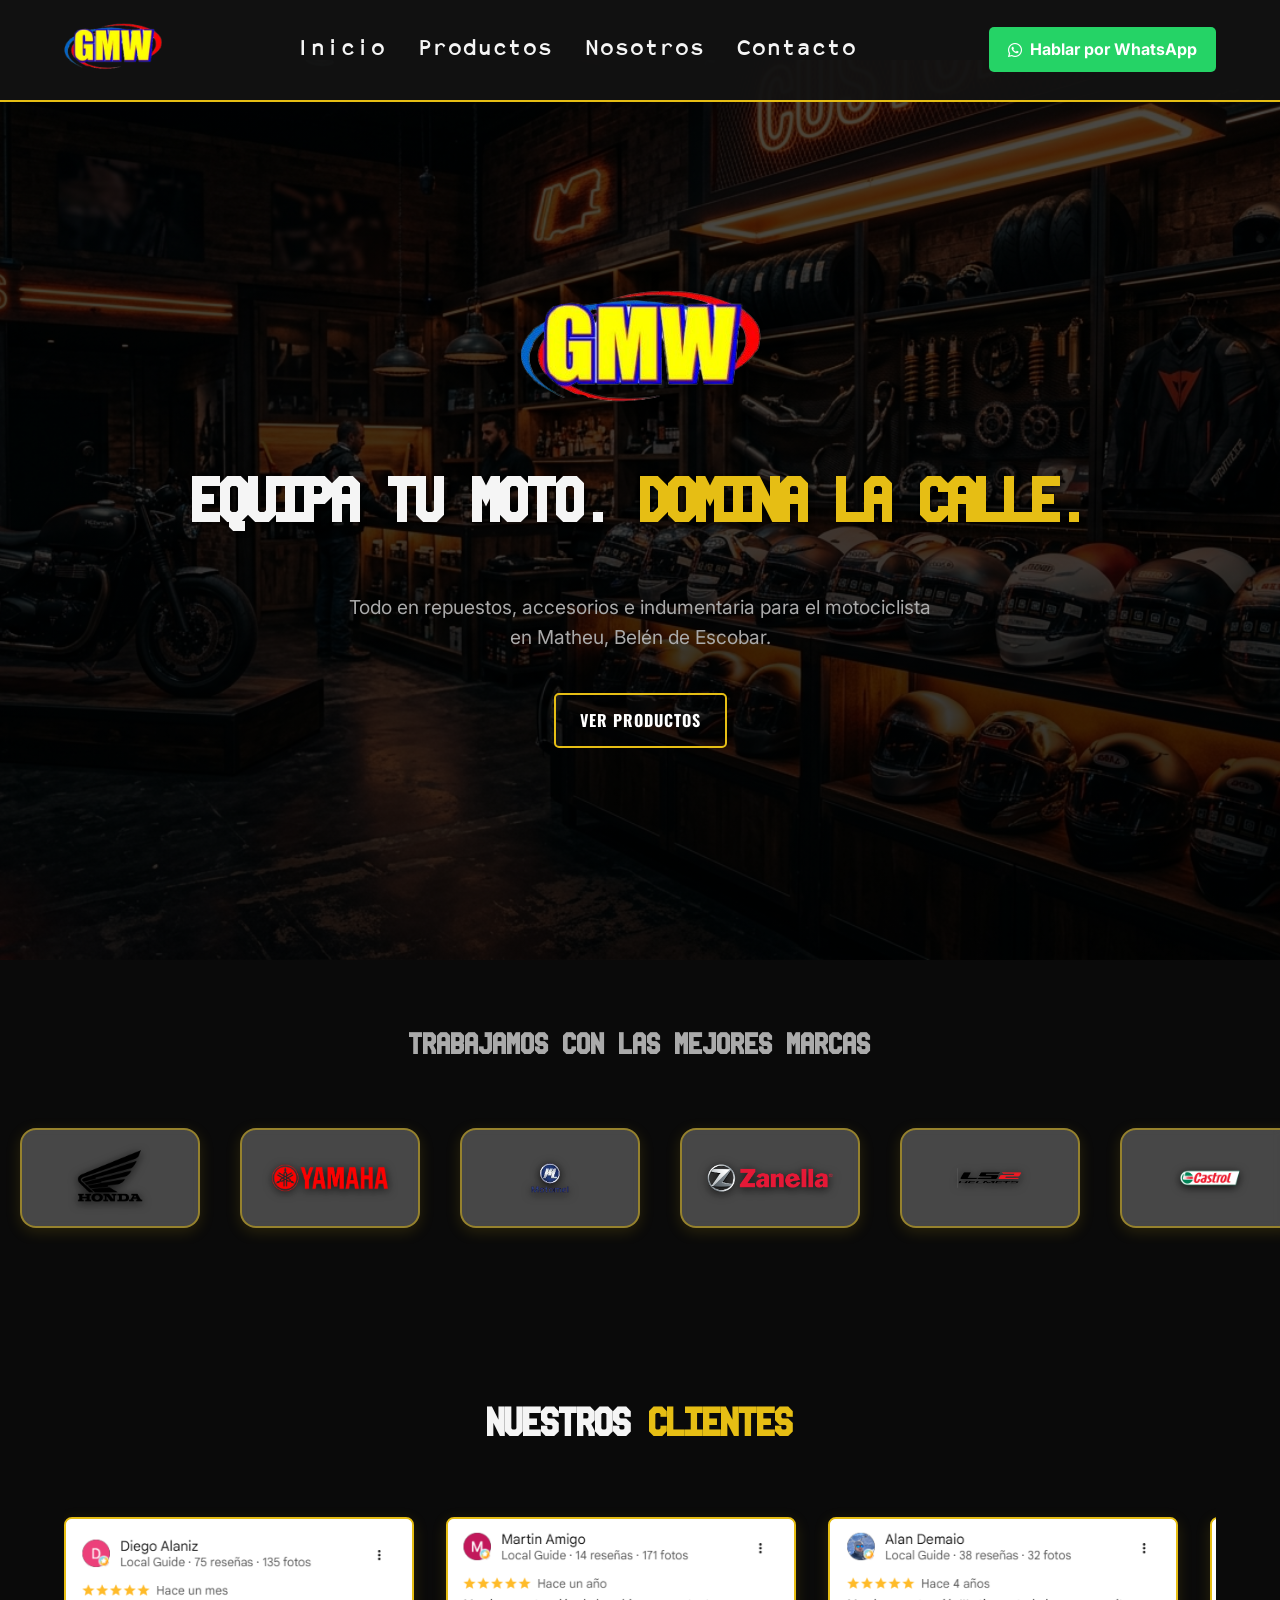
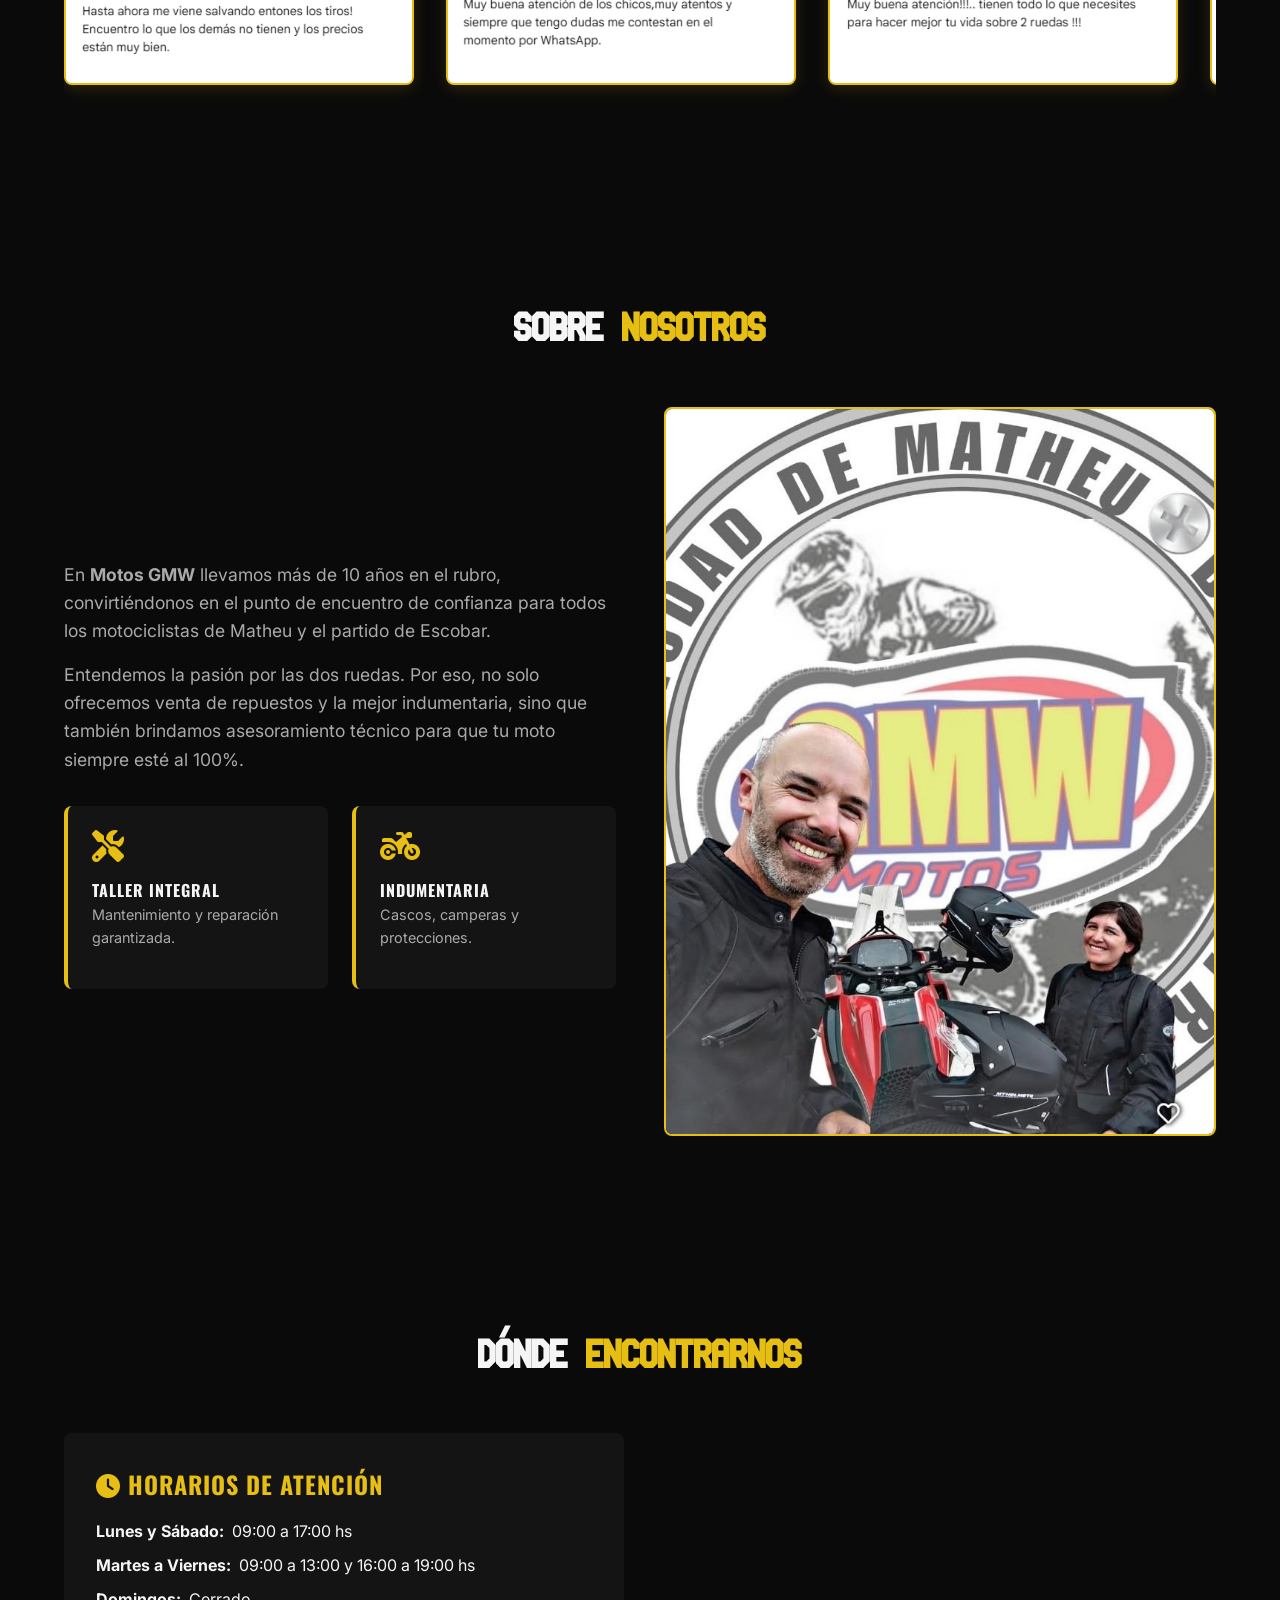
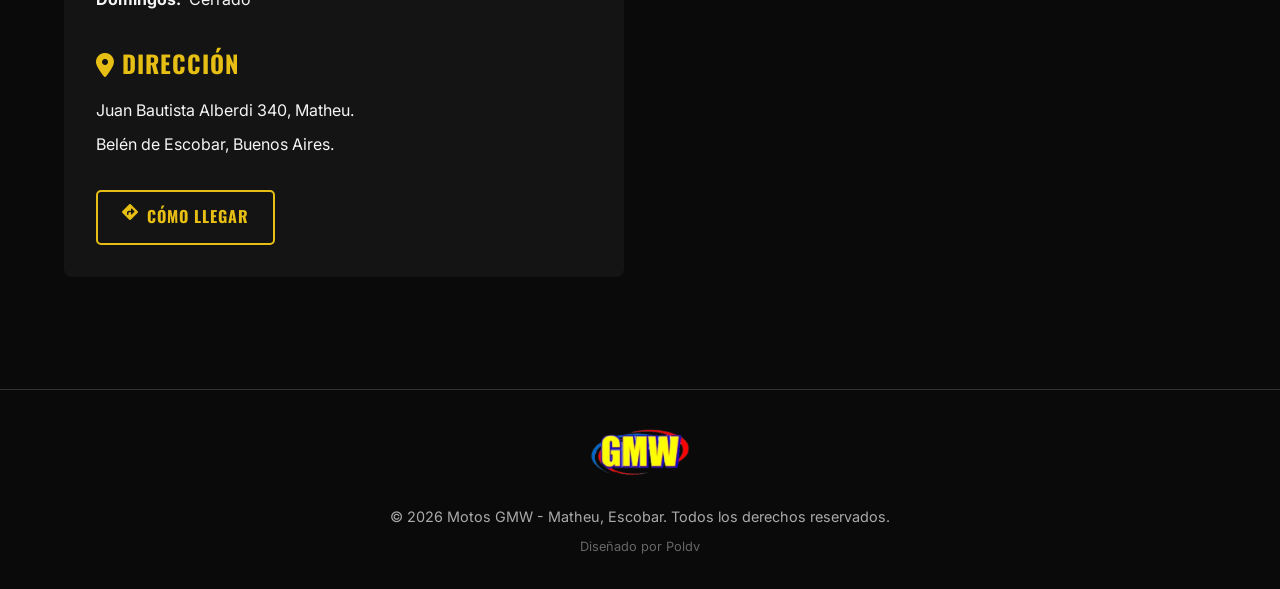
==== index.html @ 6210a1c9 "Esteticos 5" ====
<!DOCTYPE html>
<html lang="es">
<head>
    <meta charset="UTF-8">
    <meta name="viewport" content="width=device-width, initial-scale=1.0">
    <title>Motos GMW - Repuestos y Accesorios en Escobar</title>
    
    <!-- Google Fonts -->
    <link rel="preconnect" href="https://fonts.googleapis.com">
    <link rel="preconnect" href="https://fonts.gstatic.com" crossorigin>
    <link href="https://fonts.googleapis.com/css2?family=Inter:wght@400;600&family=Oswald:wght@500;700&display=swap" rel="stylesheet">
    
    <!-- FontAwesome -->
    <link rel="stylesheet" href="https://cdnjs.cloudflare.com/ajax/libs/font-awesome/6.4.0/css/all.min.css">
    
    <!-- Custom CSS -->
    <link rel="stylesheet" href="css/styles.css">
</head>
<body>

    <!-- Navegación -->
    <nav class="navbar">
        <div class="logo">
            <a href="index.html">
                <img src="images/logo-real.png" alt="Motos GMW Logo">
            </a>
        </div>
        <ul class="nav-links">
            <li><a href="#inicio">Inicio</a></li>
            <li><a href="productos.html">Productos</a></li>
            <li><a href="#nosotros">Nosotros</a></li>
            <li><a href="#contacto">Contacto</a></li>
        </ul>
        <a href="https://wa.me/5491167543899" class="btn-whatsapp" target="_blank">
            <i class="fab fa-whatsapp"></i> Hablar por WhatsApp
        </a>
    </nav>

    <!-- Hero Section -->
    <header id="inicio" class="hero">
        <img src="images/logo-real.png" alt="Motos GMW Logo Principal" class="hero-logo-img">
        <h1>EQUIPA TU MOTO. <span>DOMINA LA CALLE.</span></h1>
        <p>Todo en repuestos, accesorios e indumentaria para el motociclista en Matheu, Belén de Escobar.</p>
        <div style="display: flex; justify-content: center; margin-top: 0.5rem;">
            <a href="productos.html" class="btn-primary" style="background-color: transparent; border: 2px solid var(--primary-color);">
                VER PRODUCTOS
            </a>
        </div>
    </header>

    <!-- Marcas (Marquee) -->
    <section class="brands-section">
        <h2>TRABAJAMOS CON LAS <span>MEJORES MARCAS</span></h2>
        <div class="marquee-container">
            <!-- Set 1 -->
            <div class="brand-item"><img src="images/marcas/honda.png" alt="Honda"></div>
            <div class="brand-item"><img src="images/marcas/yamaha.png" alt="Yamaha"></div>
            <div class="brand-item"><img src="images/marcas/motomel.png" alt="Motomel"></div>
            <div class="brand-item"><img src="images/marcas/zanella.png" alt="Zanella"></div>
            <div class="brand-item"><img src="images/marcas/LS2.png" alt="LS2 Helmets"></div>
            <div class="brand-item"><img src="images/marcas/castrol.png" alt="Castrol"></div>
            <div class="brand-item"><img src="images/marcas/ipone.png" alt="Ipone"></div>
            <div class="brand-item"><img src="images/marcas/paolucci.png" alt="Paolucci" style="transform: scale(1.35);"></div>
            <div class="brand-item"><img src="images/marcas/hawk.png" alt="Hawk"></div>
            <!-- Set 2 (Duplicado para scroll infinito) -->
            <div class="brand-item"><img src="images/marcas/honda.png" alt="Honda"></div>
            <div class="brand-item"><img src="images/marcas/yamaha.png" alt="Yamaha"></div>
            <div class="brand-item"><img src="images/marcas/motomel.png" alt="Motomel"></div>
            <div class="brand-item"><img src="images/marcas/zanella.png" alt="Zanella"></div>
            <div class="brand-item"><img src="images/marcas/LS2.png" alt="LS2 Helmets"></div>
            <div class="brand-item"><img src="images/marcas/castrol.png" alt="Castrol"></div>
            <div class="brand-item"><img src="images/marcas/ipone.png" alt="Ipone"></div>
            <div class="brand-item"><img src="images/marcas/paolucci.png" alt="Paolucci" style="transform: scale(1.35);"></div>
            <div class="brand-item"><img src="images/marcas/hawk.png" alt="Hawk"></div>
        </div>
    </section>

    <!-- Opiniones de Clientes -->
    <section id="opiniones" class="section">
        <h2 class="section-title">NUESTROS <span>CLIENTES</span></h2>
        <div class="reviews-grid">
            <img src="images/reviews/review_1.png" alt="Reseña Google Maps" class="review-card-img">
            <img src="images/reviews/review_2.png" alt="Reseña Google Maps" class="review-card-img">
            <img src="images/reviews/review_3.png" alt="Reseña Google Maps" class="review-card-img">
            <img src="images/reviews/review_4.png" alt="Reseña Google Maps" class="review-card-img">
            <img src="images/reviews/review_5.png" alt="Reseña Google Maps" class="review-card-img">
        </div>
    </section>

    <!-- Sobre Nosotros -->
    <section id="nosotros" class="section bg-dark">
        <h2 class="section-title">SOBRE <span>NOSOTROS</span></h2>
        <div class="about-grid">
            <div class="about-text">
                <p>En <strong>Motos GMW</strong> llevamos más de 10 años en el rubro, convirtiéndonos en el punto de encuentro de confianza para todos los motociclistas de Matheu y el partido de Escobar.</p>
                <p>Entendemos la pasión por las dos ruedas. Por eso, no solo ofrecemos venta de repuestos y la mejor indumentaria, sino que también brindamos asesoramiento técnico para que tu moto siempre esté al 100%.</p>
                <div class="about-features">
                    <div class="feature">
                        <i class="fas fa-tools"></i>
                        <h4>Taller Integral</h4>
                        <p style="font-size: 0.9rem;">Mantenimiento y reparación garantizada.</p>
                    </div>
                    <div class="feature">
                        <i class="fas fa-motorcycle"></i>
                        <h4>Indumentaria</h4>
                        <p style="font-size: 0.9rem;">Cascos, camperas y protecciones.</p>
                    </div>
                </div>
            </div>
            <div class="about-image">
                <img src="images/nosotros.jpg" alt="Dueños de GMW Motos" style="width: 100%; height: auto; border-radius: 8px; border: 2px solid var(--primary-color);">
            </div>
        </div>
    </section>

    <!-- Ubicación y Horarios -->
    <section id="contacto" class="section">
        <h2 class="section-title">DÓNDE <span>ENCONTRARNOS</span></h2>
        <div class="location-grid">
            <div class="info-card">
                <h3><i class="fas fa-clock"></i> Horarios de Atención</h3>
                <p><strong>Lunes y Sábado:</strong> 09:00 a 17:00 hs</p>
                <p><strong>Martes a Viernes:</strong> 09:00 a 13:00 y 16:00 a 19:00 hs</p>
                <p><strong>Domingos:</strong> Cerrado</p>
                
                <h3 style="margin-top: 2rem;"><i class="fas fa-map-marker-alt"></i> Dirección</h3>
                <p>Juan Bautista Alberdi 340, Matheu.</p>
                <p>Belén de Escobar, Buenos Aires.</p>
                
                <a href="https://maps.app.goo.gl/94qj6cHmvxWRj8Rx7" target="_blank" class="btn-primary" style="margin-top: 1.5rem; display: inline-flex; background-color: transparent; border: 2px solid var(--primary-color); color: var(--primary-color);">
                    <i class="fas fa-directions" style="margin-right: 8px;"></i> CÓMO LLEGAR
                </a>
            </div>
            <div class="map-container">
                <!-- Google Maps Iframe -->
                <iframe src="https://www.google.com/maps/embed?pb=!1m18!1m12!1m3!1d3288.756306526848!2d-58.8252277!3d-34.3821035!2m3!1f0!2f0!3f0!3m2!1i1024!2i768!4f13.1!3m3!1m2!1s0x95bb619ca2483ad3%3A0x2a939f50e82c61ce!2sGMW%20motos!5e0!3m2!1ses-419!2sar!4v1714413123456!5m2!1ses-419!2sar" allowfullscreen="" loading="lazy" referrerpolicy="no-referrer-when-downgrade"></iframe>
            </div>
        </div>
    </section>

    <!-- Footer -->
    <footer>
        <div class="logo" style="margin-bottom: 1rem;">
            <img src="images/logo-real.png" alt="Motos GMW Logo" style="height: 60px;">
        </div>
        <p>&copy; 2026 Motos GMW - Matheu, Escobar. Todos los derechos reservados.</p>
        <p style="margin-top: 0.5rem; font-size: 0.8rem; color: #666;">Diseñado por Poldv</p>
    </footer>

    <script>
        // Lógica para arrastrar (drag) con el mouse la tira de marcas y opiniones
        const sliders = document.querySelectorAll('.marquee-container, .reviews-grid');
        
        sliders.forEach(slider => {
            let isDown = false;
            let startX;
            let scrollLeft;

            slider.addEventListener('mousedown', (e) => {
                isDown = true;
                slider.style.cursor = 'grabbing';
                startX = e.pageX - slider.offsetLeft;
                scrollLeft = slider.scrollLeft;
            });

            slider.addEventListener('mouseleave', () => {
                isDown = false;
                slider.style.cursor = 'grab';
            });

            slider.addEventListener('mouseup', () => {
                isDown = false;
                slider.style.cursor = 'grab';
            });

            slider.addEventListener('mousemove', (e) => {
                if (!isDown) return;
                e.preventDefault();
                const x = e.pageX - slider.offsetLeft;
                const walk = (x - startX) * 2; // Velocidad de arrastre (multiplicador)
                slider.scrollLeft = scrollLeft - walk;
            });
        });
    </script>
</body>
</html>
---- css/styles.css ----
/* Fuentes Customizadas de DaFont */
@font-face {
    font-family: 'Pirulen';
    src: url('../fonts/pirulen.otf') format('opentype');
}

@font-face {
    font-family: 'Nova Mono';
    src: url('../fonts/novamono.ttf') format('truetype');
}

@font-face {
    font-family: 'Elronet Monospace';
    src: url('../fonts/Elronmonospace.ttf') format('truetype');
}

:root {
    --primary-color: #E6BE14; /* Amarillo más suave y elegante, menos chocante */
    --primary-hover: #E6C200;
    --bg-dark: #0a0a0a;
    --bg-card: #141414;
    --text-light: #f5f5f5;
    --text-muted: #aaa;
    --whatsapp-color: #25D366;
}

* {
    margin: 0;
    padding: 0;
    box-sizing: border-box;
}

body {
    font-family: 'Inter', sans-serif;
    background-color: var(--bg-dark);
    color: var(--text-light);
    line-height: 1.6;
}

h1, h2, h3, h4 {
    font-family: 'Oswald', sans-serif;
    text-transform: uppercase;
    letter-spacing: 1px;
}

a {
    text-decoration: none;
    color: inherit;
}

/* Navbar */
.navbar {
    display: flex;
    justify-content: space-between;
    align-items: center;
    padding: 1rem 5%;
    background-color: rgba(18, 18, 18, 0.95);
    position: fixed;
    width: 100%;
    top: 0;
    z-index: 1000;
    border-bottom: 2px solid var(--primary-color);
}

.logo img {
    height: 60px; /* Made slightly bigger for navbar */
    object-fit: contain;
    object-position: center;
}

.nav-links {
    display: flex;
    gap: 2rem;
    list-style: none;
}

.nav-links a {
    font-weight: 600;
    font-size: 1.4rem;
    transition: color 0.3s;
    font-family: 'Elronet Monospace', sans-serif;
}

.nav-links a:hover {
    color: var(--primary-color);
}

.btn-whatsapp {
    background-color: var(--whatsapp-color);
    color: #fff;
    padding: 0.6rem 1.2rem;
    border-radius: 5px;
    font-weight: bold;
    display: flex;
    align-items: center;
    gap: 0.5rem;
    transition: transform 0.2s;
}

.btn-whatsapp:hover {
    transform: scale(1.05);
}

/* Hero Section */
.hero {
    height: 100vh;
    background: linear-gradient(rgba(0,0,0,0.7), rgba(0,0,0,0.8)), url('../images/hero-bg.jpg') center/cover;
    display: flex;
    flex-direction: column;
    justify-content: center;
    align-items: center;
    text-align: center;
    padding: 0 20px;
    margin-top: 60px; /* Offset for navbar */
}

.hero h1 {
    font-size: 6rem;
    margin-bottom: 1rem;
    text-shadow: 2px 2px 4px rgba(0,0,0,0.5);
    font-family: 'nova mono', sans-serif;
}

.hero h1 span {
    color: var(--primary-color);
}

.hero p {
    font-size: 1.2rem;
    margin-bottom: 2rem;
    max-width: 600px;
    color: var(--text-muted);
}

.btn-primary {
    background-color: var(--primary-color);
    color: #fff;
    padding: 0.8rem 1.5rem;
    font-size: 1rem;
    font-weight: bold;
    border-radius: 5px;
    font-family: 'Oswald', sans-serif;
    transition: background-color 0.3s;
    letter-spacing: 1px;
}

.btn-primary:hover {
    background-color: var(--primary-hover);
}

.hero-logo-img {
    max-width: 320px; /* A bit larger since it's transparent */
    margin-bottom: 0.2rem; /* Pegado al texto principal */
    filter: drop-shadow(0px 5px 15px rgba(0,0,0,0.8)); /* Shadow conforming to PNG shape */
}

/* Marquee / Brands */
.brands-section {
    padding: 3rem 0;
    background-color: #0a0a0a;
    overflow: hidden;
    position: relative;
}

.brands-section h2 {
    text-align: center;
    margin-bottom: 2rem;
    font-size: 2.8rem;
    color: var(--text-muted);
    font-family: 'nova mono', sans-serif;
}

.marquee-container {
    display: flex;
    overflow-x: auto; /* Permite scroll horizontal */
    padding: 1rem 0;
    cursor: grab; /* Muestra manito de agarrar */
    -webkit-overflow-scrolling: touch; /* Deslizamiento suave en celulares */
    scroll-behavior: smooth;
    -ms-overflow-style: none;  /* IE y Edge */
    scrollbar-width: none;  /* Firefox */
}

.marquee-container:active {
    cursor: grabbing; /* Manito cerrada al arrastrar */
}

/* Ocultar la barra de scroll para que quede más limpio */
.marquee-container::-webkit-scrollbar {
    display: none; /* Chrome, Safari, Opera */
}

.brand-item {
    width: 180px;
    height: 100px;
    flex-shrink: 0;
    display: flex;
    justify-content: center;
    align-items: center;
    margin: 0 20px;
    background: rgba(255, 255, 255, 0.25); /* Transparencia alta (75% transparente) */
    border: 2px solid rgba(230, 190, 20, 0.5); /* Borde amarillo más suave */
    box-shadow: 0 4px 15px rgba(230, 190, 20, 0.15); /* Brillo amarillo de fondo más suave */
    backdrop-filter: blur(4px); /* Ayuda a que el fondo no ensucie los logos al ser tan transparente */
    padding: 15px;
    border-radius: 16px;
    transition: all 0.3s;
}

.brand-item:hover {
    transform: translateY(-5px) scale(1.1);
}

.brand-item img {
    max-width: 100%;
    max-height: 100%;
    object-fit: contain;
    filter: drop-shadow(0 2px 5px rgba(0,0,0,0.8));
    transition: all 0.3s ease;
}

.brand-item:hover img {
    filter: drop-shadow(0 8px 15px rgba(230, 190, 20, 0.5)); /* Resplandor amarillo suave en el logo directo */
}

@keyframes scroll {
    0% { transform: translateX(0); }
    100% { transform: translateX(-50%); }
}

/* Sections General */
.section {
    padding: 5rem 5%;
}

.section-title {
    font-size: 3.8rem;
    margin-bottom: 2rem;
    text-align: center;
    font-family: 'nova mono', sans-serif;
}

.section-title span {
    color: var(--primary-color);
}

/* Opiniones / Testimonials */
.reviews-grid {
    display: flex;
    overflow-x: auto;
    gap: 2rem;
    padding: 1rem 0 2rem 0;
    margin: 0 auto;
    scroll-behavior: smooth;
    -webkit-overflow-scrolling: touch;
    -ms-overflow-style: none;
    scrollbar-width: none;
    cursor: grab;
}

.reviews-grid::-webkit-scrollbar {
    display: none;
}

.reviews-grid:active {
    cursor: grabbing;
}

.review-card-img {
    background-color: #fff;
    border-radius: 8px;
    border: 2px solid var(--primary-color);
    box-shadow: 0 4px 15px rgba(230, 190, 20, 0.15);
    transition: transform 0.3s;
    min-width: 300px;
    max-width: 350px;
    flex-shrink: 0; /* Ensures the cards don't shrink inside the flex container */
    object-fit: contain; /* Keeps the screenshot aspect ratio perfect */
    padding: 0; /* Removing padding so the image goes edge to edge */
}

.review-card-img:hover {
    transform: translateY(-5px);
}

/* About Us */
.about-grid {
    display: grid;
    grid-template-columns: 1fr 1fr;
    gap: 3rem;
    align-items: center;
}

.about-text p {
    margin-bottom: 1rem;
    font-size: 1.1rem;
    color: var(--text-muted);
}

.about-features {
    display: grid;
    grid-template-columns: 1fr 1fr;
    gap: 1.5rem;
    margin-top: 2rem;
}

.feature {
    background: var(--bg-card);
    padding: 1.5rem;
    border-radius: 8px;
    border-left: 4px solid var(--primary-color);
}

.feature i {
    font-size: 2rem;
    color: var(--primary-color);
    margin-bottom: 1rem;
}

/* Location & Hours */
.location-grid {
    display: grid;
    grid-template-columns: 1fr 1fr;
    gap: 2rem;
}

.info-card {
    background: var(--bg-card);
    padding: 2rem;
    border-radius: 8px;
}

.info-card h3 {
    font-size: 1.5rem;
    margin-bottom: 1rem;
    color: var(--primary-color);
}

.info-card p {
    margin-bottom: 0.5rem;
    display: flex;
    align-items: center;
    gap: 0.5rem;
}

.map-container iframe {
    width: 100%;
    height: 100%;
    min-height: 300px;
    border-radius: 8px;
    border: none;
}

/* Footer */
footer {
    background-color: #0a0a0a;
    text-align: center;
    padding: 2rem;
    border-top: 1px solid #333;
    margin-top: 2rem;
}

footer p {
    color: var(--text-muted);
    font-size: 0.9rem;
}

/* Responsive */
@media (max-width: 768px) {
    .nav-links {
        display: none;
    }
    .hero h1 {
        font-size: 3rem;
    }
    .about-grid, .location-grid {
        grid-template-columns: 1fr;
    }
}
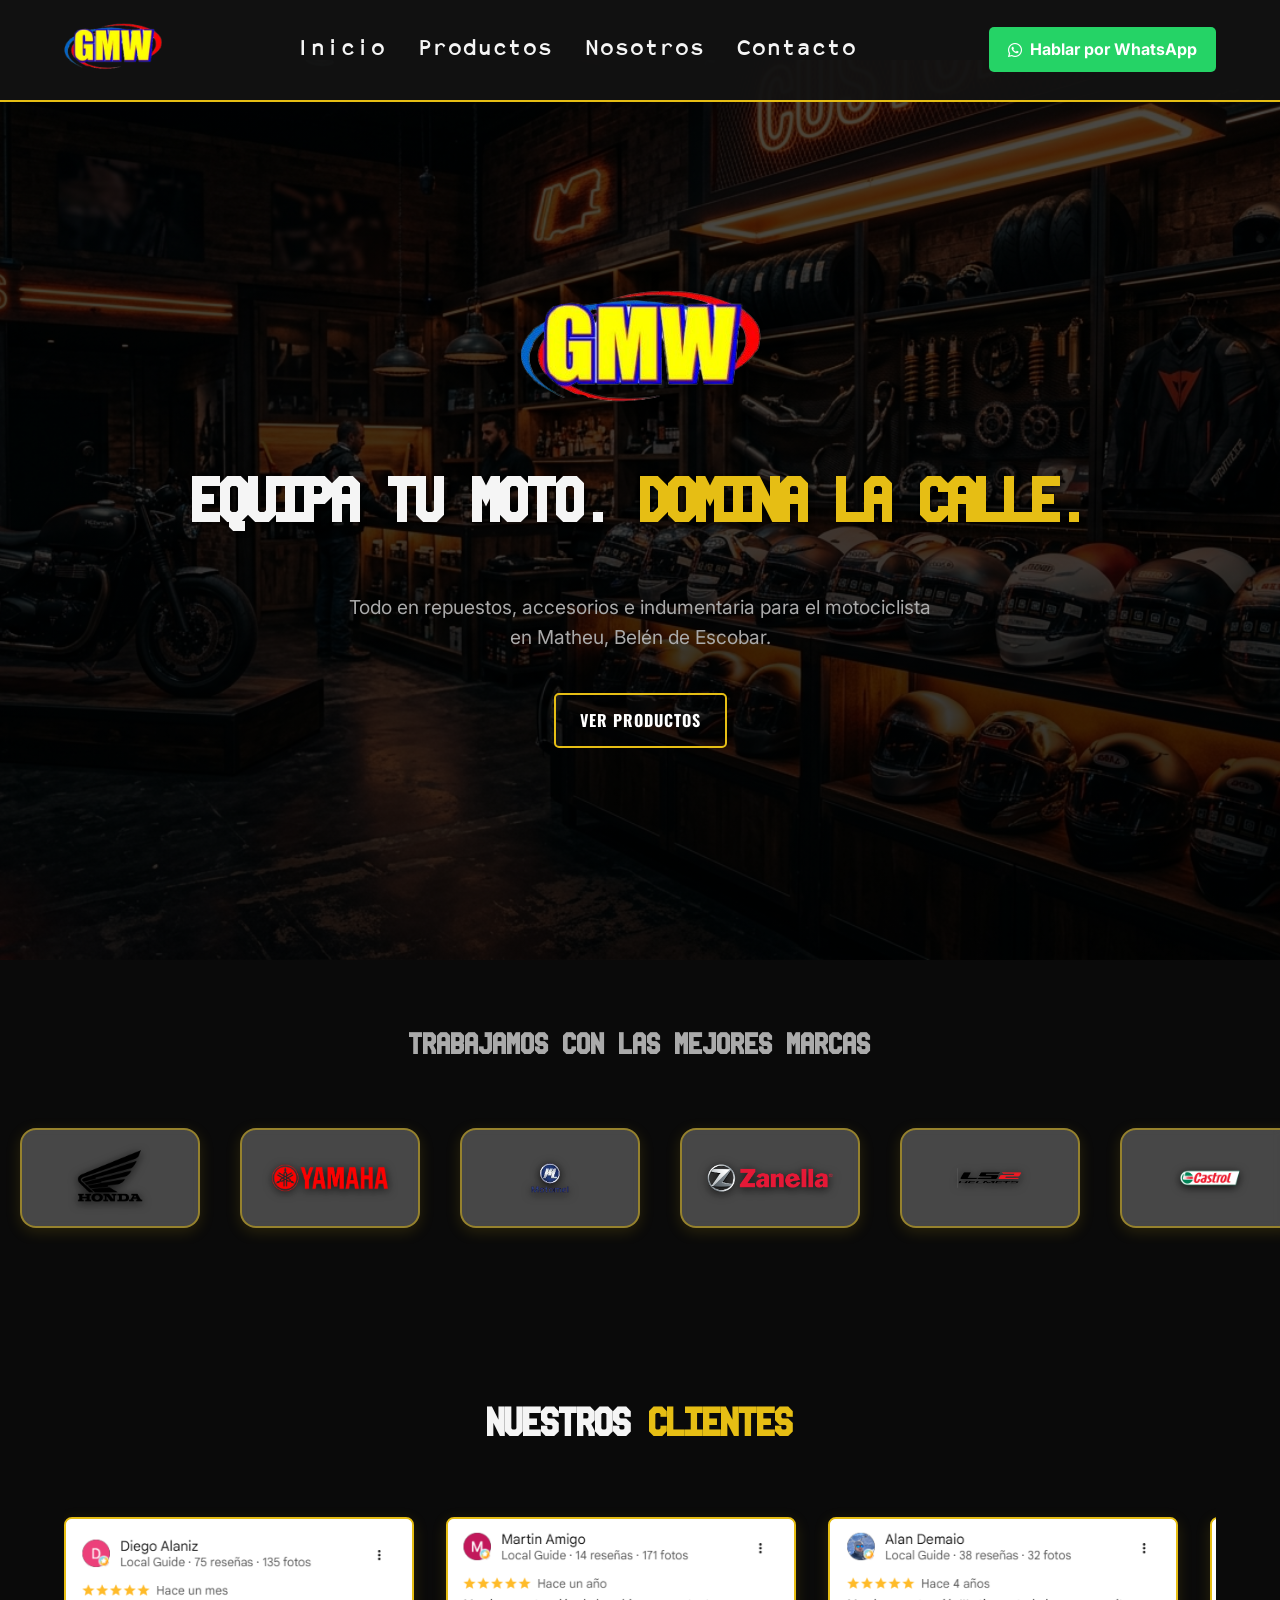
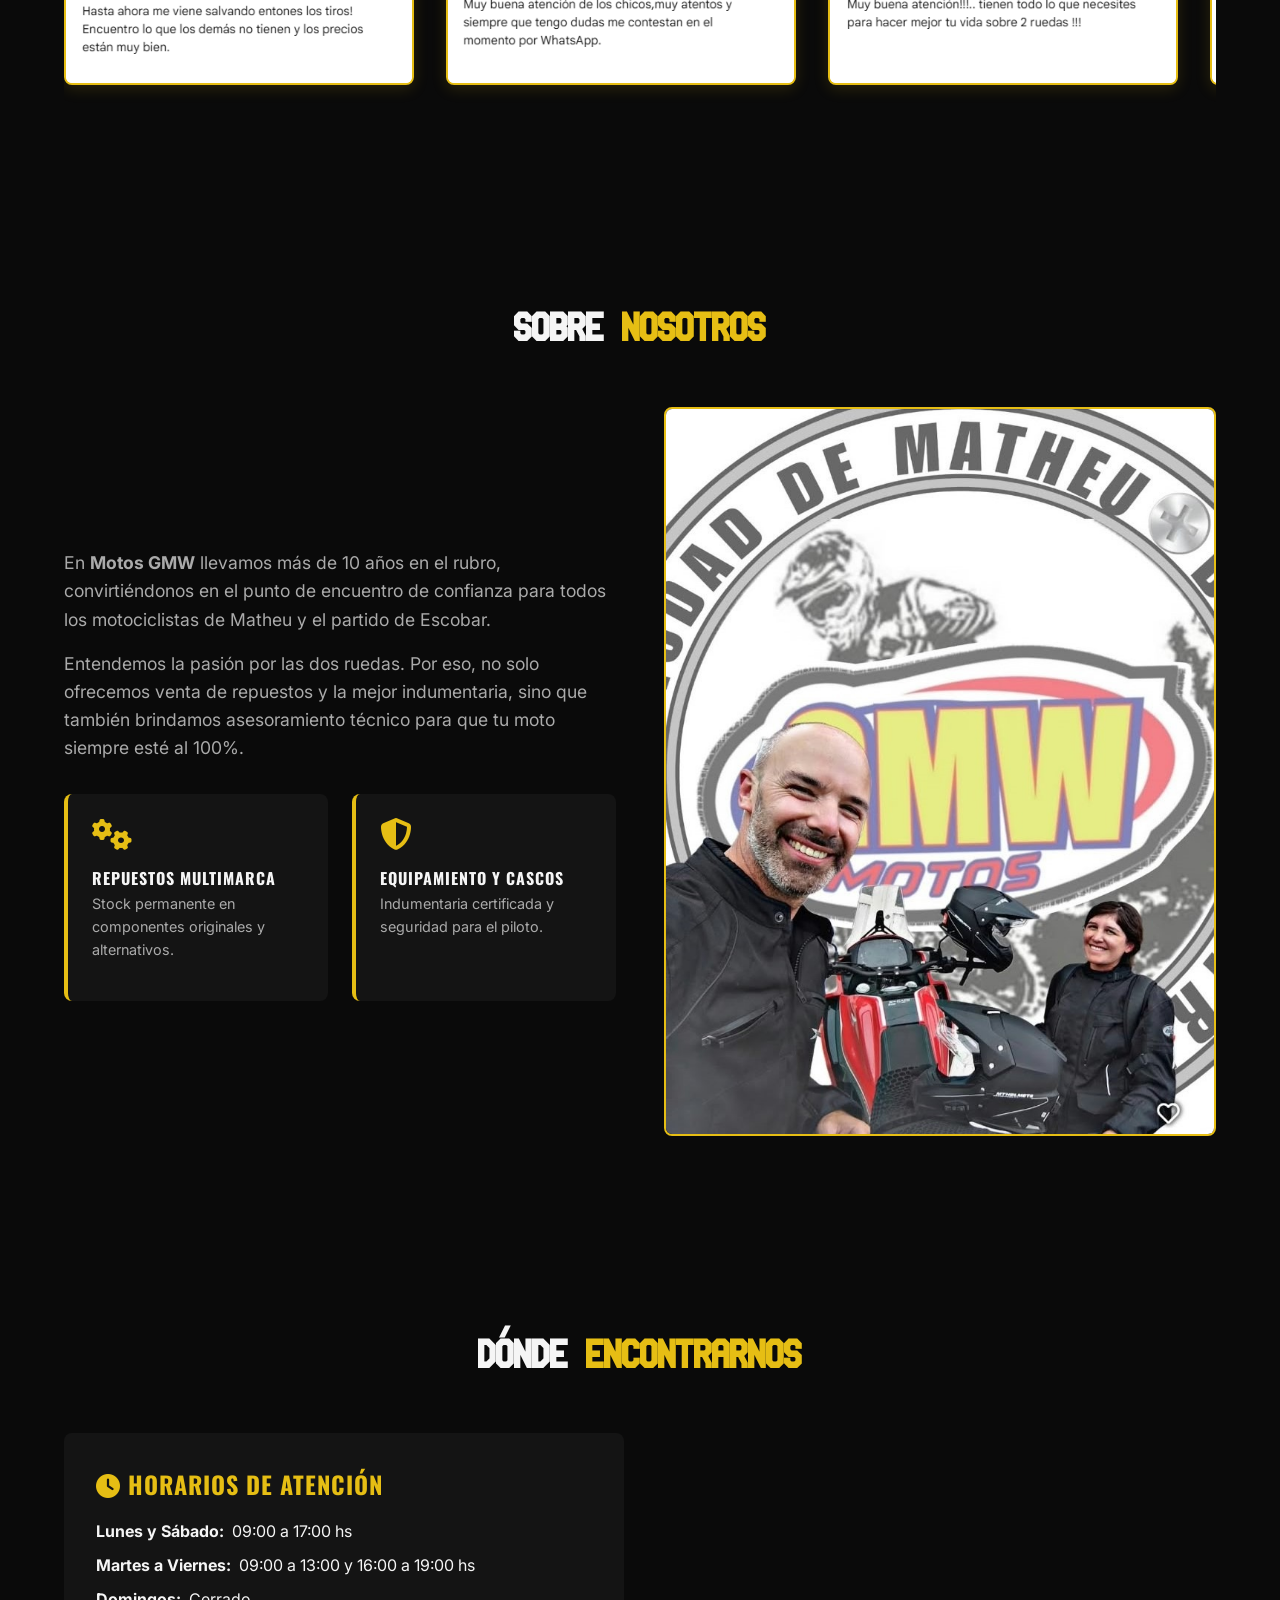
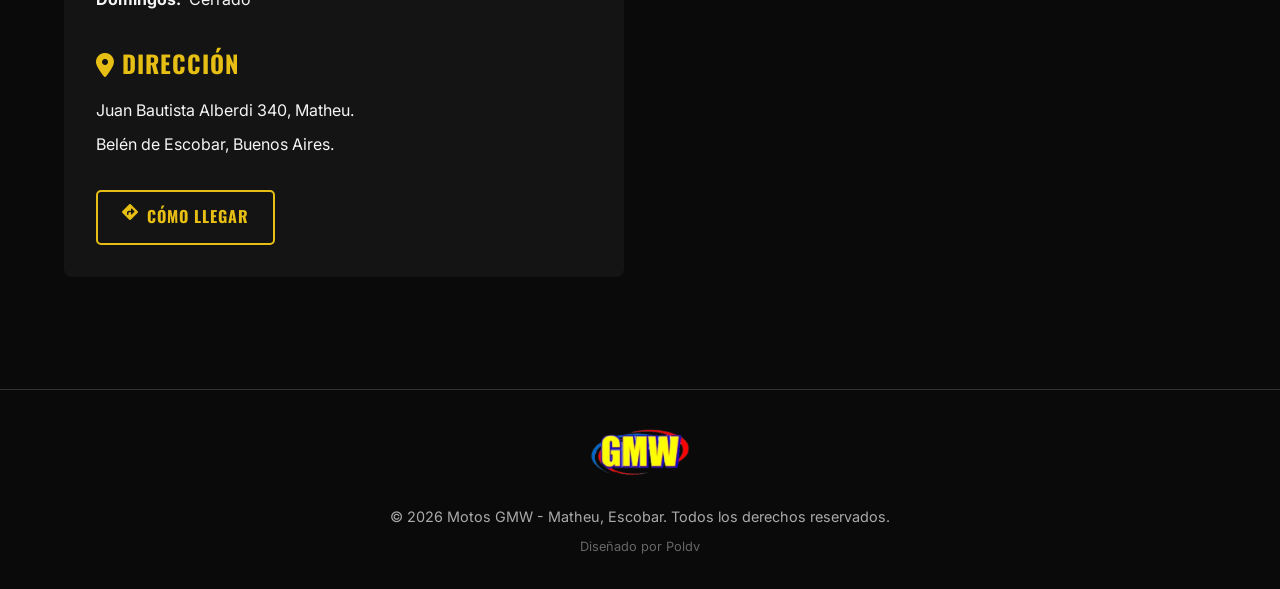
==== commit b0a84a6f: "Ajuste profesional" ====
--- a/index.html
+++ b/index.html
@@ -96,14 +96,14 @@
                 <p>Entendemos la pasión por las dos ruedas. Por eso, no solo ofrecemos venta de repuestos y la mejor indumentaria, sino que también brindamos asesoramiento técnico para que tu moto siempre esté al 100%.</p>
                 <div class="about-features">
                     <div class="feature">
-                        <i class="fas fa-tools"></i>
-                        <h4>Taller Integral</h4>
-                        <p style="font-size: 0.9rem;">Mantenimiento y reparación garantizada.</p>
+                        <i class="fas fa-cogs"></i>
+                        <h4>Repuestos Multimarca</h4>
+                        <p style="font-size: 0.9rem;">Stock permanente en componentes originales y alternativos.</p>
                     </div>
                     <div class="feature">
-                        <i class="fas fa-motorcycle"></i>
-                        <h4>Indumentaria</h4>
-                        <p style="font-size: 0.9rem;">Cascos, camperas y protecciones.</p>
+                        <i class="fas fa-shield-alt"></i>
+                        <h4>Equipamiento y Cascos</h4>
+                        <p style="font-size: 0.9rem;">Indumentaria certificada y seguridad para el piloto.</p>
                     </div>
                 </div>
             </div>
--- a/css/styles.css
+++ b/css/styles.css
@@ -309,6 +309,12 @@
     padding: 1.5rem;
     border-radius: 8px;
     border-left: 4px solid var(--primary-color);
+    transition: transform 0.3s ease, box-shadow 0.3s ease;
+}
+
+.feature:hover {
+    transform: translateY(-4px);
+    box-shadow: 0 6px 18px rgba(0,0,0,0.4);
 }
 
 .feature i {
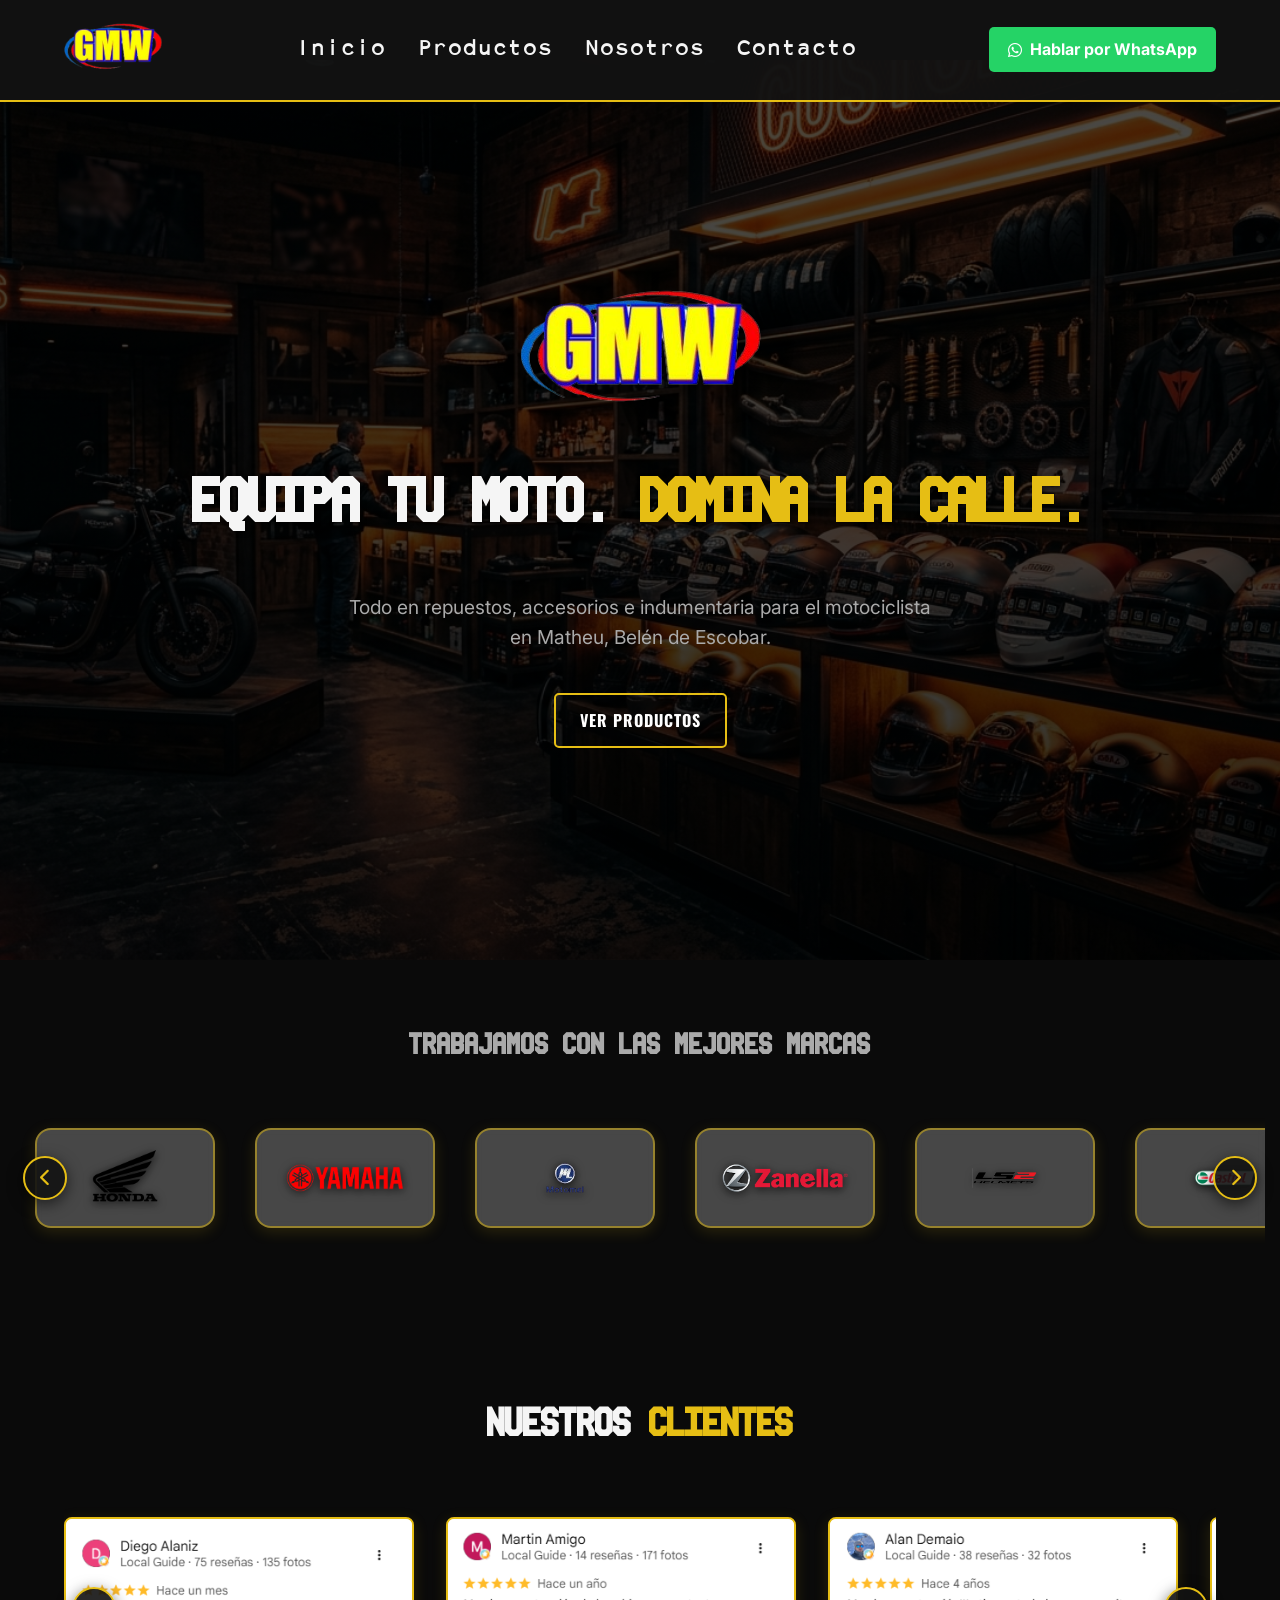
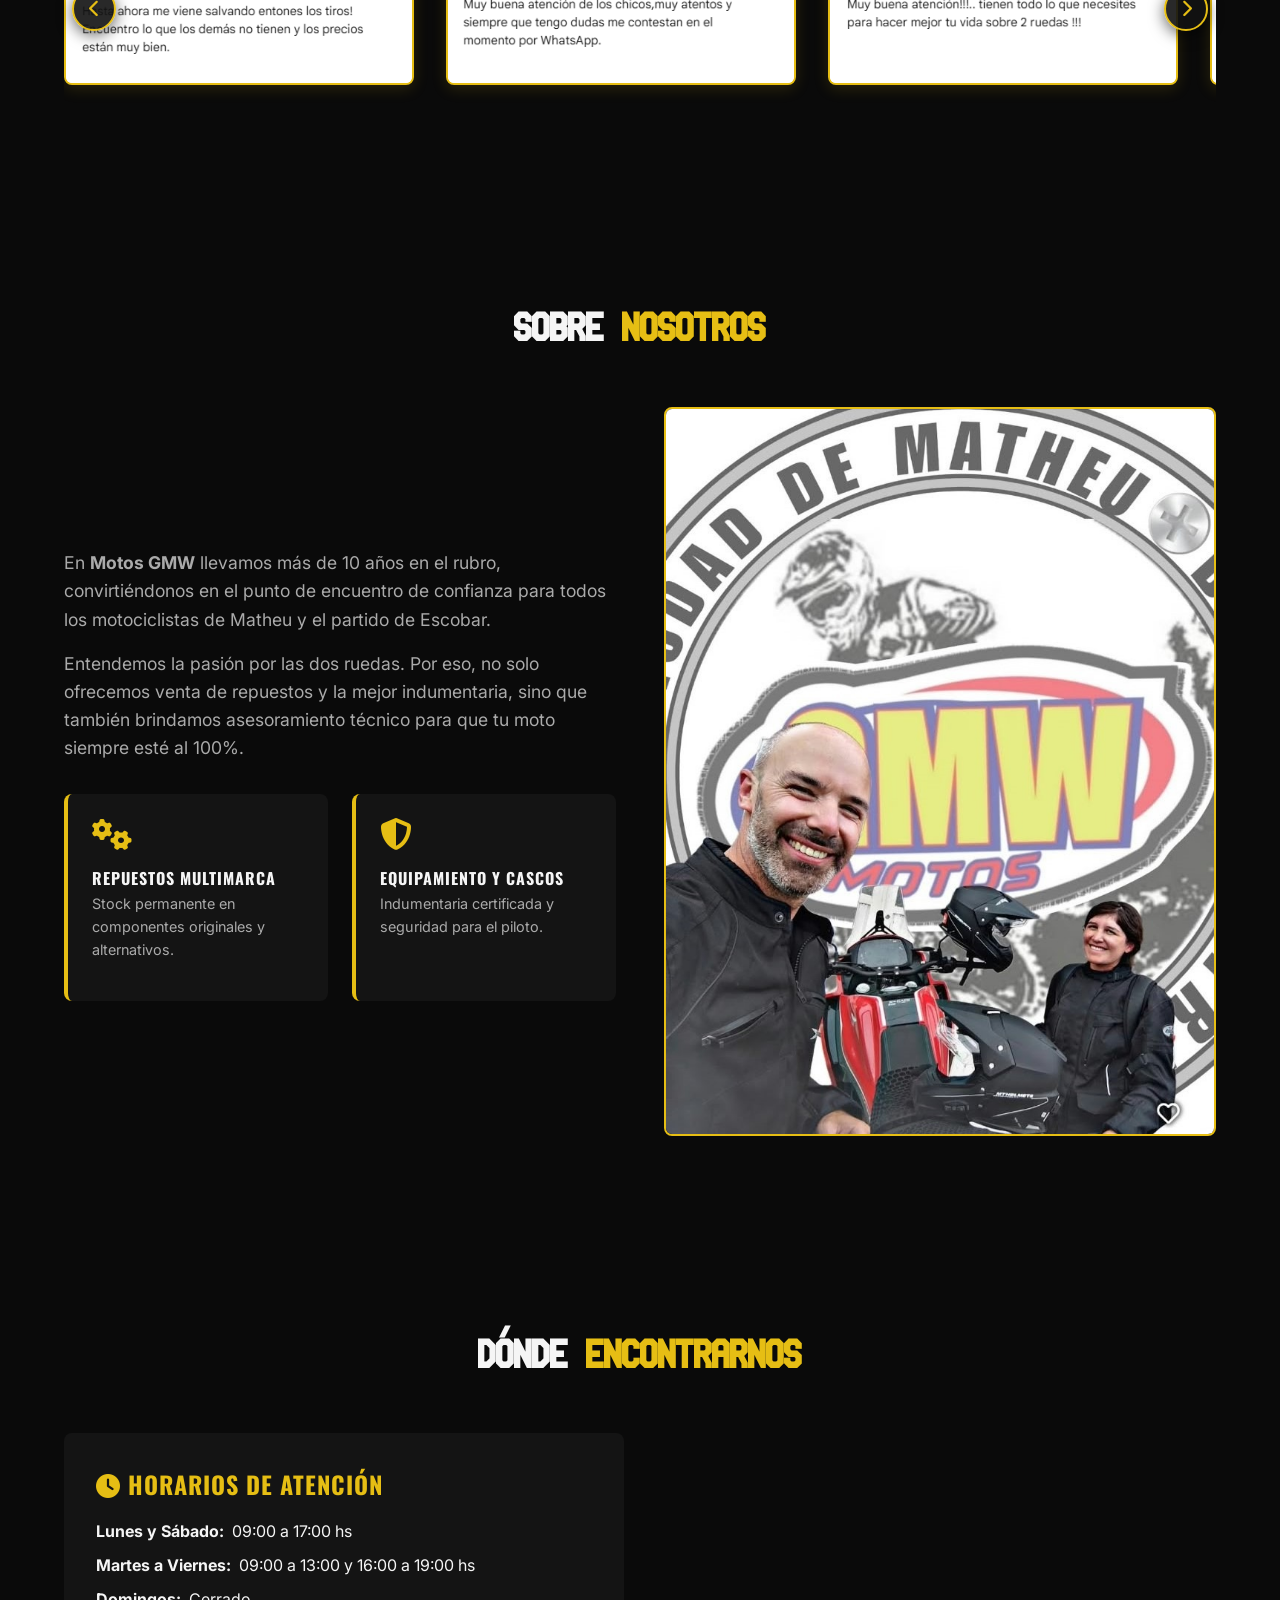
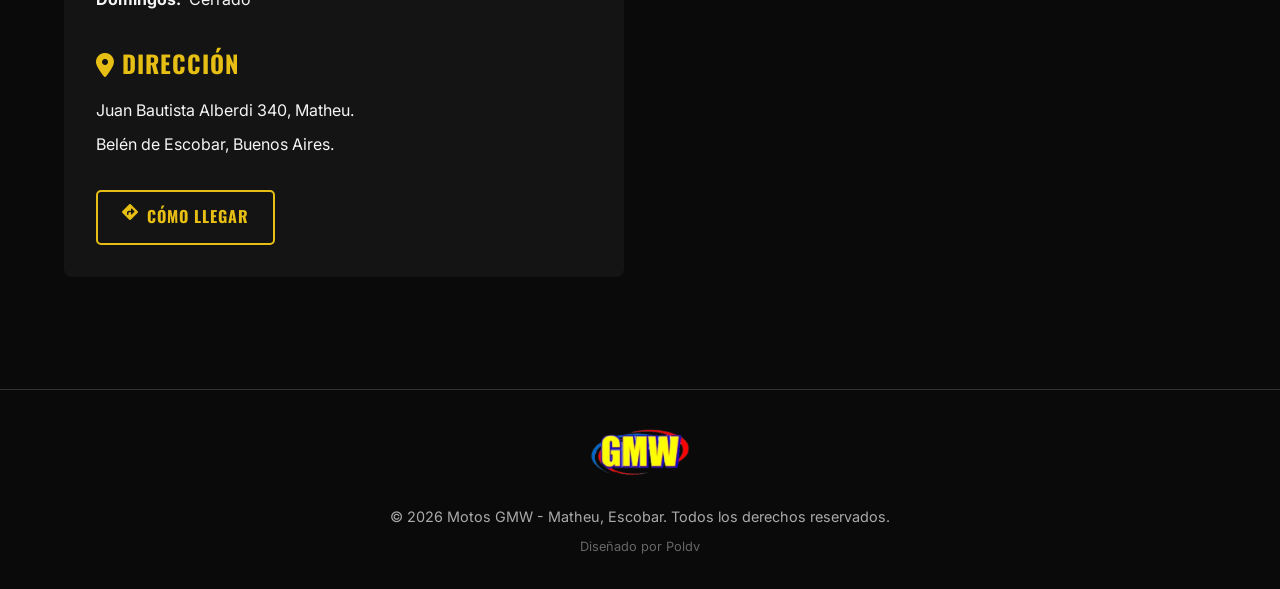
==== commit 1d68ab9b: "Ajustes" ====
--- a/index.html
+++ b/index.html
@@ -5,6 +5,22 @@
     <meta name="viewport" content="width=device-width, initial-scale=1.0">
     <title>Motos GMW - Repuestos y Accesorios en Escobar</title>
     
+    <!-- Favicon -->
+    <link rel="icon" type="image/png" href="images/logo-real.png">
+
+    <!-- Open Graph / WhatsApp Preview -->
+    <meta property="og:type" content="website">
+    <meta property="og:url" content="https://gmwmotos.com/">
+    <meta property="og:title" content="Motos GMW - Repuestos y Accesorios en Escobar">
+    <meta property="og:description" content="Todo en repuestos, accesorios e indumentaria para el motociclista en Matheu, Belén de Escobar.">
+    <meta property="og:image" content="https://gmwmotos.com/images/logo-real.png">
+    
+    <!-- Twitter -->
+    <meta name="twitter:card" content="summary_large_image">
+    <meta name="twitter:title" content="Motos GMW - Repuestos y Accesorios en Escobar">
+    <meta name="twitter:description" content="Todo en repuestos, accesorios e indumentaria para el motociclista en Matheu, Belén de Escobar.">
+    <meta name="twitter:image" content="https://gmwmotos.com/images/logo-real.png">
+
     <!-- Google Fonts -->
     <link rel="preconnect" href="https://fonts.googleapis.com">
     <link rel="preconnect" href="https://fonts.gstatic.com" crossorigin>
@@ -25,15 +41,20 @@
                 <img src="images/logo-real.png" alt="Motos GMW Logo">
             </a>
         </div>
-        <ul class="nav-links">
+        <ul class="nav-links" id="navLinks">
             <li><a href="#inicio">Inicio</a></li>
             <li><a href="productos.html">Productos</a></li>
             <li><a href="#nosotros">Nosotros</a></li>
             <li><a href="#contacto">Contacto</a></li>
         </ul>
-        <a href="https://wa.me/5491167543899" class="btn-whatsapp" target="_blank">
-            <i class="fab fa-whatsapp"></i> Hablar por WhatsApp
-        </a>
+        <div class="nav-actions">
+            <a href="https://wa.me/5491167543899" class="btn-whatsapp" target="_blank">
+                <i class="fab fa-whatsapp"></i> <span>Hablar por WhatsApp</span>
+            </a>
+            <button class="menu-toggle" id="menuToggle" aria-label="Abrir menú">
+                <i class="fas fa-bars"></i>
+            </button>
+        </div>
     </nav>
 
     <!-- Hero Section -->
@@ -51,39 +72,55 @@
     <!-- Marcas (Marquee) -->
     <section class="brands-section">
         <h2>TRABAJAMOS CON LAS <span>MEJORES MARCAS</span></h2>
-        <div class="marquee-container">
-            <!-- Set 1 -->
-            <div class="brand-item"><img src="images/marcas/honda.png" alt="Honda"></div>
-            <div class="brand-item"><img src="images/marcas/yamaha.png" alt="Yamaha"></div>
-            <div class="brand-item"><img src="images/marcas/motomel.png" alt="Motomel"></div>
-            <div class="brand-item"><img src="images/marcas/zanella.png" alt="Zanella"></div>
-            <div class="brand-item"><img src="images/marcas/LS2.png" alt="LS2 Helmets"></div>
-            <div class="brand-item"><img src="images/marcas/castrol.png" alt="Castrol"></div>
-            <div class="brand-item"><img src="images/marcas/ipone.png" alt="Ipone"></div>
-            <div class="brand-item"><img src="images/marcas/paolucci.png" alt="Paolucci" style="transform: scale(1.35);"></div>
-            <div class="brand-item"><img src="images/marcas/hawk.png" alt="Hawk"></div>
-            <!-- Set 2 (Duplicado para scroll infinito) -->
-            <div class="brand-item"><img src="images/marcas/honda.png" alt="Honda"></div>
-            <div class="brand-item"><img src="images/marcas/yamaha.png" alt="Yamaha"></div>
-            <div class="brand-item"><img src="images/marcas/motomel.png" alt="Motomel"></div>
-            <div class="brand-item"><img src="images/marcas/zanella.png" alt="Zanella"></div>
-            <div class="brand-item"><img src="images/marcas/LS2.png" alt="LS2 Helmets"></div>
-            <div class="brand-item"><img src="images/marcas/castrol.png" alt="Castrol"></div>
-            <div class="brand-item"><img src="images/marcas/ipone.png" alt="Ipone"></div>
-            <div class="brand-item"><img src="images/marcas/paolucci.png" alt="Paolucci" style="transform: scale(1.35);"></div>
-            <div class="brand-item"><img src="images/marcas/hawk.png" alt="Hawk"></div>
+        <div class="carousel-wrapper">
+            <button class="carousel-arrow prev" data-target="brandsCarousel" aria-label="Anterior">
+                <i class="fas fa-chevron-left"></i>
+            </button>
+            <div class="marquee-container" id="brandsCarousel">
+                <!-- Set 1 -->
+                <div class="brand-item"><img src="images/marcas/honda.png" alt="Honda"></div>
+                <div class="brand-item"><img src="images/marcas/yamaha.png" alt="Yamaha"></div>
+                <div class="brand-item"><img src="images/marcas/motomel.png" alt="Motomel"></div>
+                <div class="brand-item"><img src="images/marcas/zanella.png" alt="Zanella"></div>
+                <div class="brand-item"><img src="images/marcas/LS2.png" alt="LS2 Helmets"></div>
+                <div class="brand-item"><img src="images/marcas/castrol.png" alt="Castrol"></div>
+                <div class="brand-item"><img src="images/marcas/ipone.png" alt="Ipone"></div>
+                <div class="brand-item"><img src="images/marcas/paolucci.png" alt="Paolucci" style="transform: scale(1.35);"></div>
+                <div class="brand-item"><img src="images/marcas/hawk.png" alt="Hawk"></div>
+                <!-- Set 2 (Duplicado para scroll infinito) -->
+                <div class="brand-item"><img src="images/marcas/honda.png" alt="Honda"></div>
+                <div class="brand-item"><img src="images/marcas/yamaha.png" alt="Yamaha"></div>
+                <div class="brand-item"><img src="images/marcas/motomel.png" alt="Motomel"></div>
+                <div class="brand-item"><img src="images/marcas/zanella.png" alt="Zanella"></div>
+                <div class="brand-item"><img src="images/marcas/LS2.png" alt="LS2 Helmets"></div>
+                <div class="brand-item"><img src="images/marcas/castrol.png" alt="Castrol"></div>
+                <div class="brand-item"><img src="images/marcas/ipone.png" alt="Ipone"></div>
+                <div class="brand-item"><img src="images/marcas/paolucci.png" alt="Paolucci" style="transform: scale(1.35);"></div>
+                <div class="brand-item"><img src="images/marcas/hawk.png" alt="Hawk"></div>
+            </div>
+            <button class="carousel-arrow next" data-target="brandsCarousel" aria-label="Siguiente">
+                <i class="fas fa-chevron-right"></i>
+            </button>
         </div>
     </section>
 
     <!-- Opiniones de Clientes -->
     <section id="opiniones" class="section">
         <h2 class="section-title">NUESTROS <span>CLIENTES</span></h2>
-        <div class="reviews-grid">
-            <img src="images/reviews/review_1.png" alt="Reseña Google Maps" class="review-card-img">
-            <img src="images/reviews/review_2.png" alt="Reseña Google Maps" class="review-card-img">
-            <img src="images/reviews/review_3.png" alt="Reseña Google Maps" class="review-card-img">
-            <img src="images/reviews/review_4.png" alt="Reseña Google Maps" class="review-card-img">
-            <img src="images/reviews/review_5.png" alt="Reseña Google Maps" class="review-card-img">
+        <div class="carousel-wrapper">
+            <button class="carousel-arrow prev" data-target="reviewsCarousel" aria-label="Anterior">
+                <i class="fas fa-chevron-left"></i>
+            </button>
+            <div class="reviews-grid" id="reviewsCarousel">
+                <img src="images/reviews/review_1.png" alt="Reseña Google Maps" class="review-card-img">
+                <img src="images/reviews/review_2.png" alt="Reseña Google Maps" class="review-card-img">
+                <img src="images/reviews/review_3.png" alt="Reseña Google Maps" class="review-card-img">
+                <img src="images/reviews/review_4.png" alt="Reseña Google Maps" class="review-card-img">
+                <img src="images/reviews/review_5.png" alt="Reseña Google Maps" class="review-card-img">
+            </div>
+            <button class="carousel-arrow next" data-target="reviewsCarousel" aria-label="Siguiente">
+                <i class="fas fa-chevron-right"></i>
+            </button>
         </div>
     </section>
 
@@ -181,6 +218,47 @@
                 slider.scrollLeft = scrollLeft - walk;
             });
         });
+
+        // Menú Hamburguesa Móvil
+        const menuToggle = document.getElementById('menuToggle');
+        const navLinks = document.getElementById('navLinks');
+
+        if (menuToggle && navLinks) {
+            menuToggle.addEventListener('click', () => {
+                navLinks.classList.toggle('active');
+                const icon = menuToggle.querySelector('i');
+                if (navLinks.classList.contains('active')) {
+                    icon.classList.replace('fa-bars', 'fa-times');
+                } else {
+                    icon.classList.replace('fa-times', 'fa-bars');
+                }
+            });
+
+            // Cerrar menú al tocar cualquier enlace
+            navLinks.querySelectorAll('a').forEach(link => {
+                link.addEventListener('click', () => {
+                    navLinks.classList.remove('active');
+                    const icon = menuToggle.querySelector('i');
+                    if (icon) icon.classList.replace('fa-times', 'fa-bars');
+                });
+            });
+        }
+
+        // Flechas Interactivas de los Carruseles
+        document.querySelectorAll('.carousel-arrow').forEach(arrow => {
+            arrow.addEventListener('click', () => {
+                const targetId = arrow.getAttribute('data-target');
+                const container = document.getElementById(targetId);
+                if (!container) return;
+
+                const scrollDistance = container.clientWidth * 0.75;
+                if (arrow.classList.contains('prev')) {
+                    container.scrollBy({ left: -scrollDistance, behavior: 'smooth' });
+                } else {
+                    container.scrollBy({ left: scrollDistance, behavior: 'smooth' });
+                }
+            });
+        });
     </script>
 </body>
 </html>
--- a/css/styles.css
+++ b/css/styles.css
@@ -85,6 +85,28 @@
     color: var(--primary-color);
 }
 
+.nav-actions {
+    display: flex;
+    align-items: center;
+    gap: 1rem;
+}
+
+.menu-toggle {
+    display: none;
+    background: transparent;
+    border: none;
+    color: var(--primary-color);
+    font-size: 1.8rem;
+    cursor: pointer;
+    transition: transform 0.2s, color 0.2s;
+    padding: 0.2rem 0.5rem;
+}
+
+.menu-toggle:hover {
+    transform: scale(1.1);
+    color: #fff;
+}
+
 .btn-whatsapp {
     background-color: var(--whatsapp-color);
     color: #fff;
@@ -99,6 +121,50 @@
 
 .btn-whatsapp:hover {
     transform: scale(1.05);
+}
+
+/* Carousel Wrapper & Flechas Interactivas */
+.carousel-wrapper {
+    position: relative;
+    max-width: 1250px;
+    margin: 0 auto;
+    display: flex;
+    align-items: center;
+}
+
+.carousel-arrow {
+    position: absolute;
+    top: 50%;
+    transform: translateY(-50%);
+    width: 44px;
+    height: 44px;
+    border-radius: 50%;
+    background-color: rgba(18, 18, 18, 0.9);
+    border: 2px solid var(--primary-color);
+    color: var(--primary-color);
+    font-size: 1.1rem;
+    display: flex;
+    justify-content: center;
+    align-items: center;
+    cursor: pointer;
+    z-index: 25;
+    transition: all 0.3s ease;
+    box-shadow: 0 4px 15px rgba(0, 0, 0, 0.6);
+}
+
+.carousel-arrow:hover {
+    background-color: var(--primary-color);
+    color: #121212;
+    box-shadow: 0 0 15px rgba(230, 190, 20, 0.7);
+    transform: translateY(-50%) scale(1.12);
+}
+
+.carousel-arrow.prev {
+    left: 8px;
+}
+
+.carousel-arrow.next {
+    right: 8px;
 }
 
 /* Hero Section */
@@ -373,13 +439,74 @@
 
 /* Responsive */
 @media (max-width: 768px) {
+    .menu-toggle {
+        display: block;
+    }
+
     .nav-links {
         display: none;
-    }
+        position: absolute;
+        top: 100%;
+        left: 0;
+        width: 100%;
+        background-color: rgba(18, 18, 18, 0.98);
+        flex-direction: column;
+        align-items: center;
+        padding: 2rem 0;
+        gap: 1.5rem;
+        border-bottom: 2px solid var(--primary-color);
+        box-shadow: 0 10px 25px rgba(0, 0, 0, 0.8);
+    }
+
+    .nav-links.active {
+        display: flex;
+        animation: fadeInMenu 0.3s ease forwards;
+    }
+
+    @keyframes fadeInMenu {
+        from {
+            opacity: 0;
+            transform: translateY(-8px);
+        }
+        to {
+            opacity: 1;
+            transform: translateY(0);
+        }
+    }
+
+    .carousel-arrow {
+        width: 36px;
+        height: 36px;
+        font-size: 0.9rem;
+    }
+
+    .carousel-arrow.prev {
+        left: 4px;
+    }
+
+    .carousel-arrow.next {
+        right: 4px;
+    }
+
     .hero h1 {
-        font-size: 3rem;
-    }
+        font-size: 2.8rem;
+    }
+
     .about-grid, .location-grid {
         grid-template-columns: 1fr;
     }
 }
+
+@media (max-width: 480px) {
+    .btn-whatsapp span {
+        display: none;
+    }
+    
+    .btn-whatsapp {
+        padding: 0.6rem 0.8rem;
+    }
+    
+    .logo img {
+        height: 50px;
+    }
+}
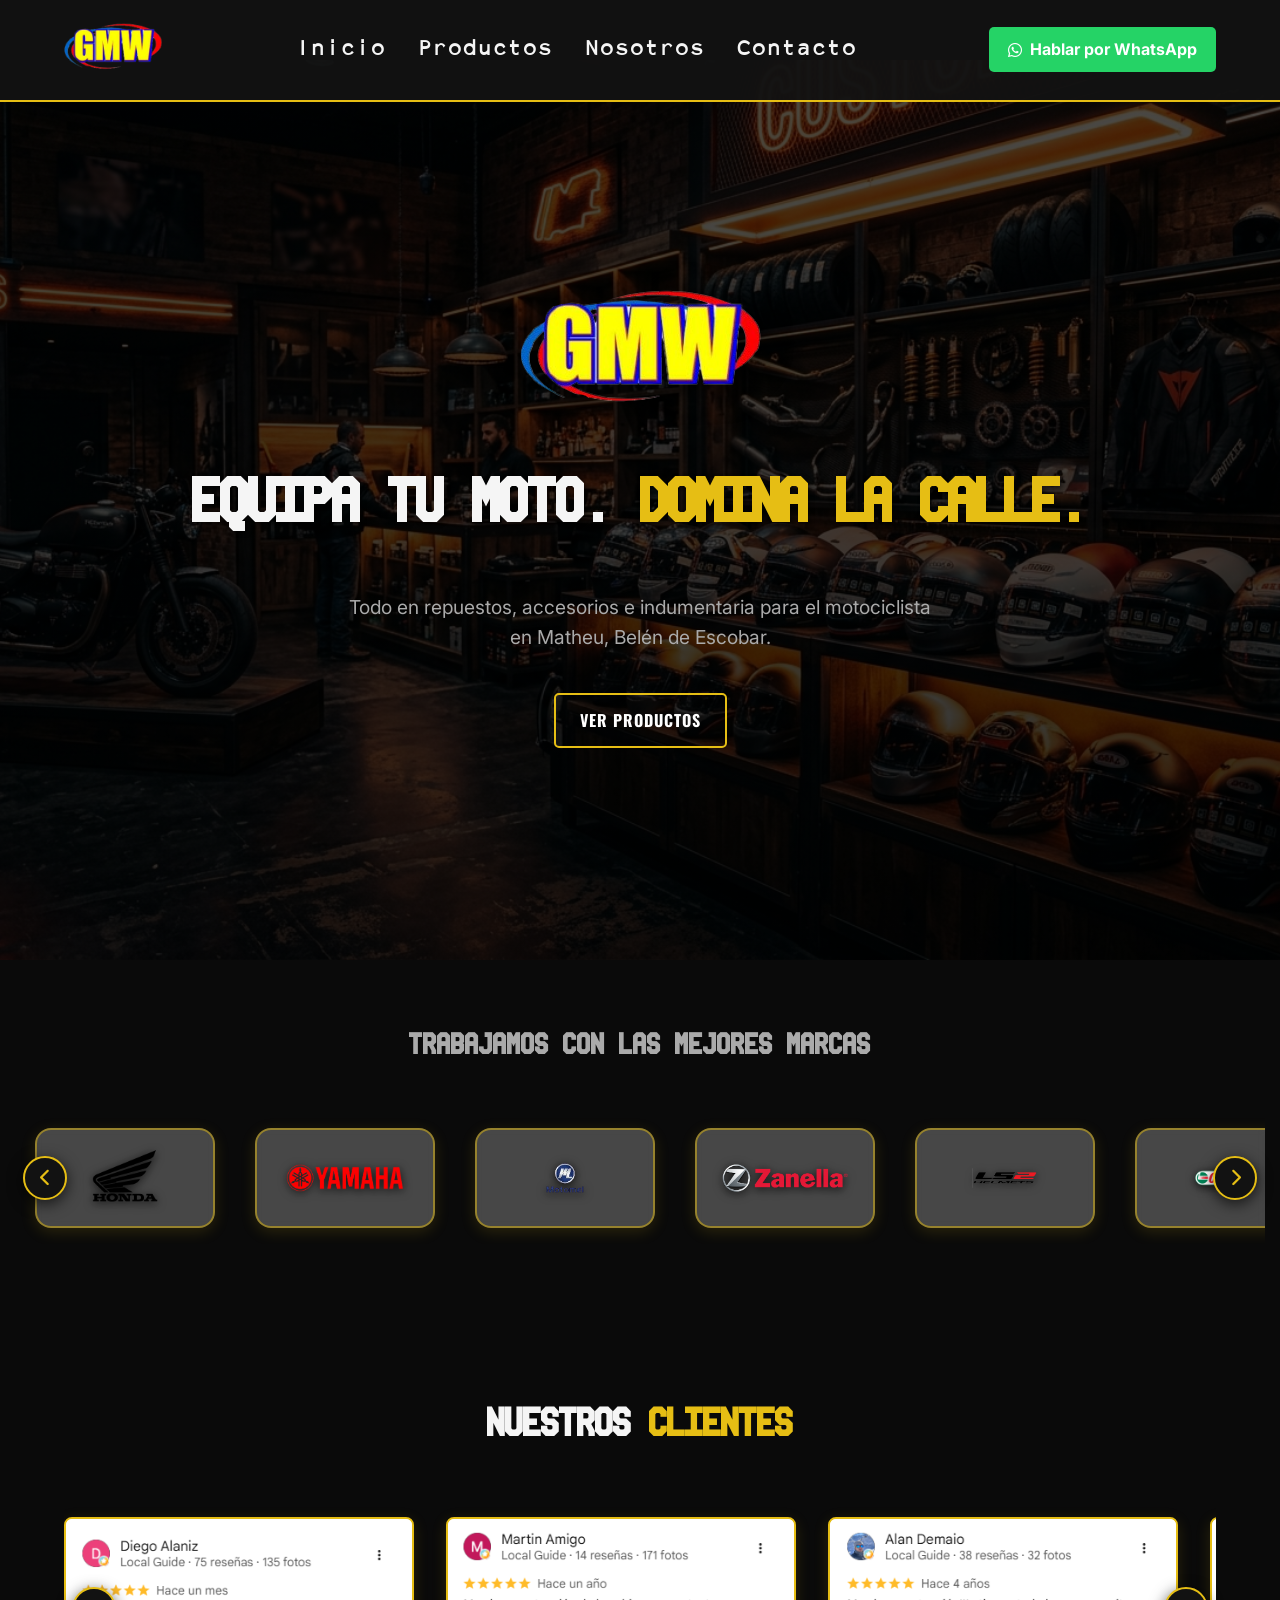
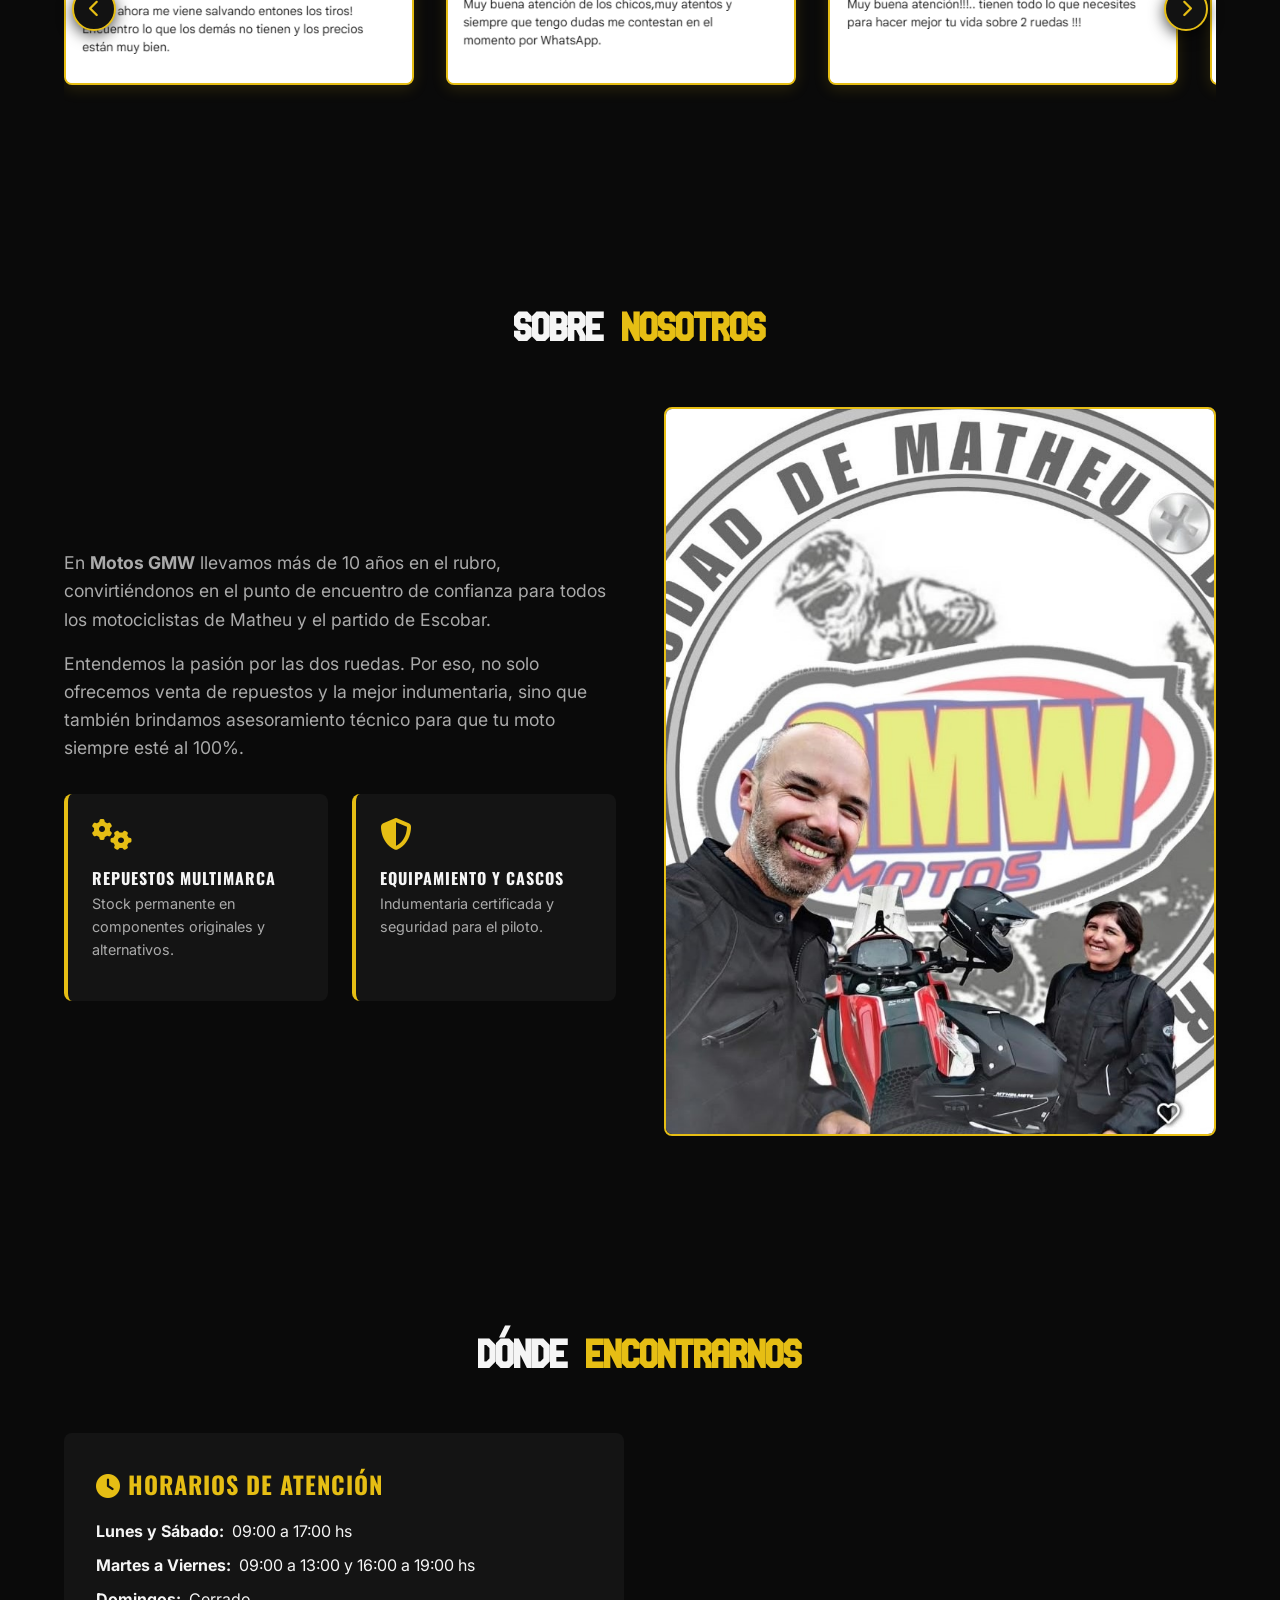
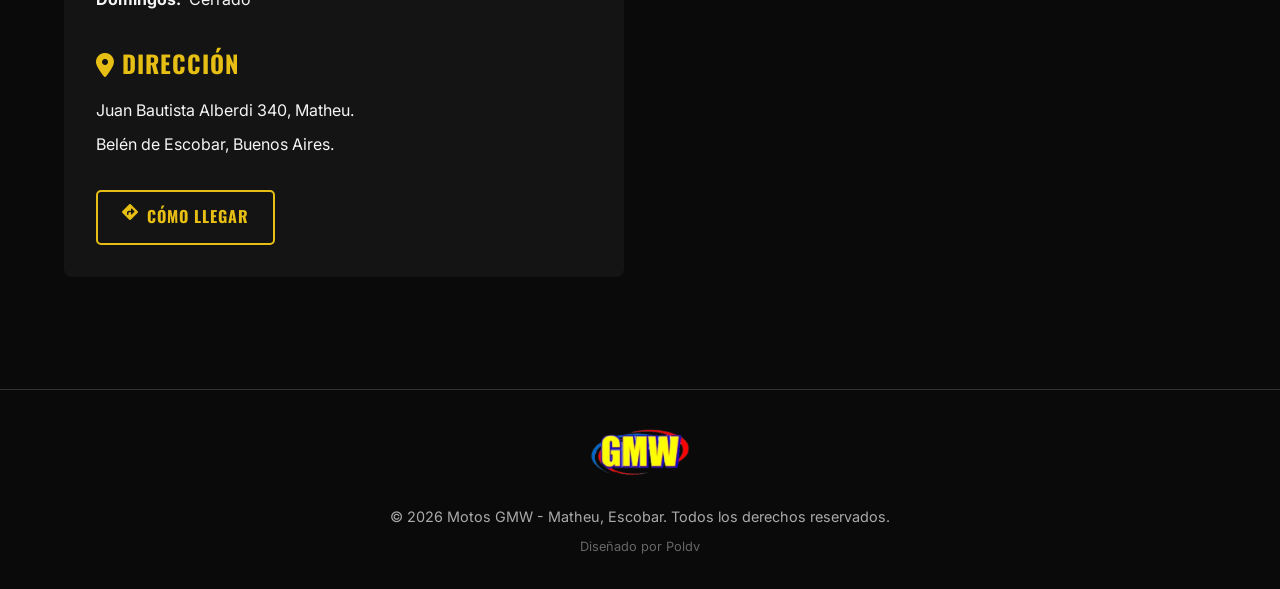
==== commit c326a6b1: "Solucionar cache buster v2 y pulir flechas de carrusel" ====
--- a/index.html
+++ b/index.html
@@ -30,7 +30,7 @@
     <link rel="stylesheet" href="https://cdnjs.cloudflare.com/ajax/libs/font-awesome/6.4.0/css/all.min.css">
     
     <!-- Custom CSS -->
-    <link rel="stylesheet" href="css/styles.css">
+    <link rel="stylesheet" href="css/styles.css?v=2">
 </head>
 <body>
 
--- a/css/styles.css
+++ b/css/styles.css
@@ -139,7 +139,7 @@
     width: 44px;
     height: 44px;
     border-radius: 50%;
-    background-color: rgba(18, 18, 18, 0.9);
+    background-color: #121212;
     border: 2px solid var(--primary-color);
     color: var(--primary-color);
     font-size: 1.1rem;
@@ -147,15 +147,18 @@
     justify-content: center;
     align-items: center;
     cursor: pointer;
-    z-index: 25;
+    z-index: 50;
     transition: all 0.3s ease;
-    box-shadow: 0 4px 15px rgba(0, 0, 0, 0.6);
+    box-shadow: 0 4px 15px rgba(0, 0, 0, 0.7);
+    outline: none;
+    user-select: none;
+    -webkit-user-select: none;
 }
 
 .carousel-arrow:hover {
     background-color: var(--primary-color);
     color: #121212;
-    box-shadow: 0 0 15px rgba(230, 190, 20, 0.7);
+    box-shadow: 0 0 15px rgba(230, 190, 20, 0.8);
     transform: translateY(-50%) scale(1.12);
 }
 
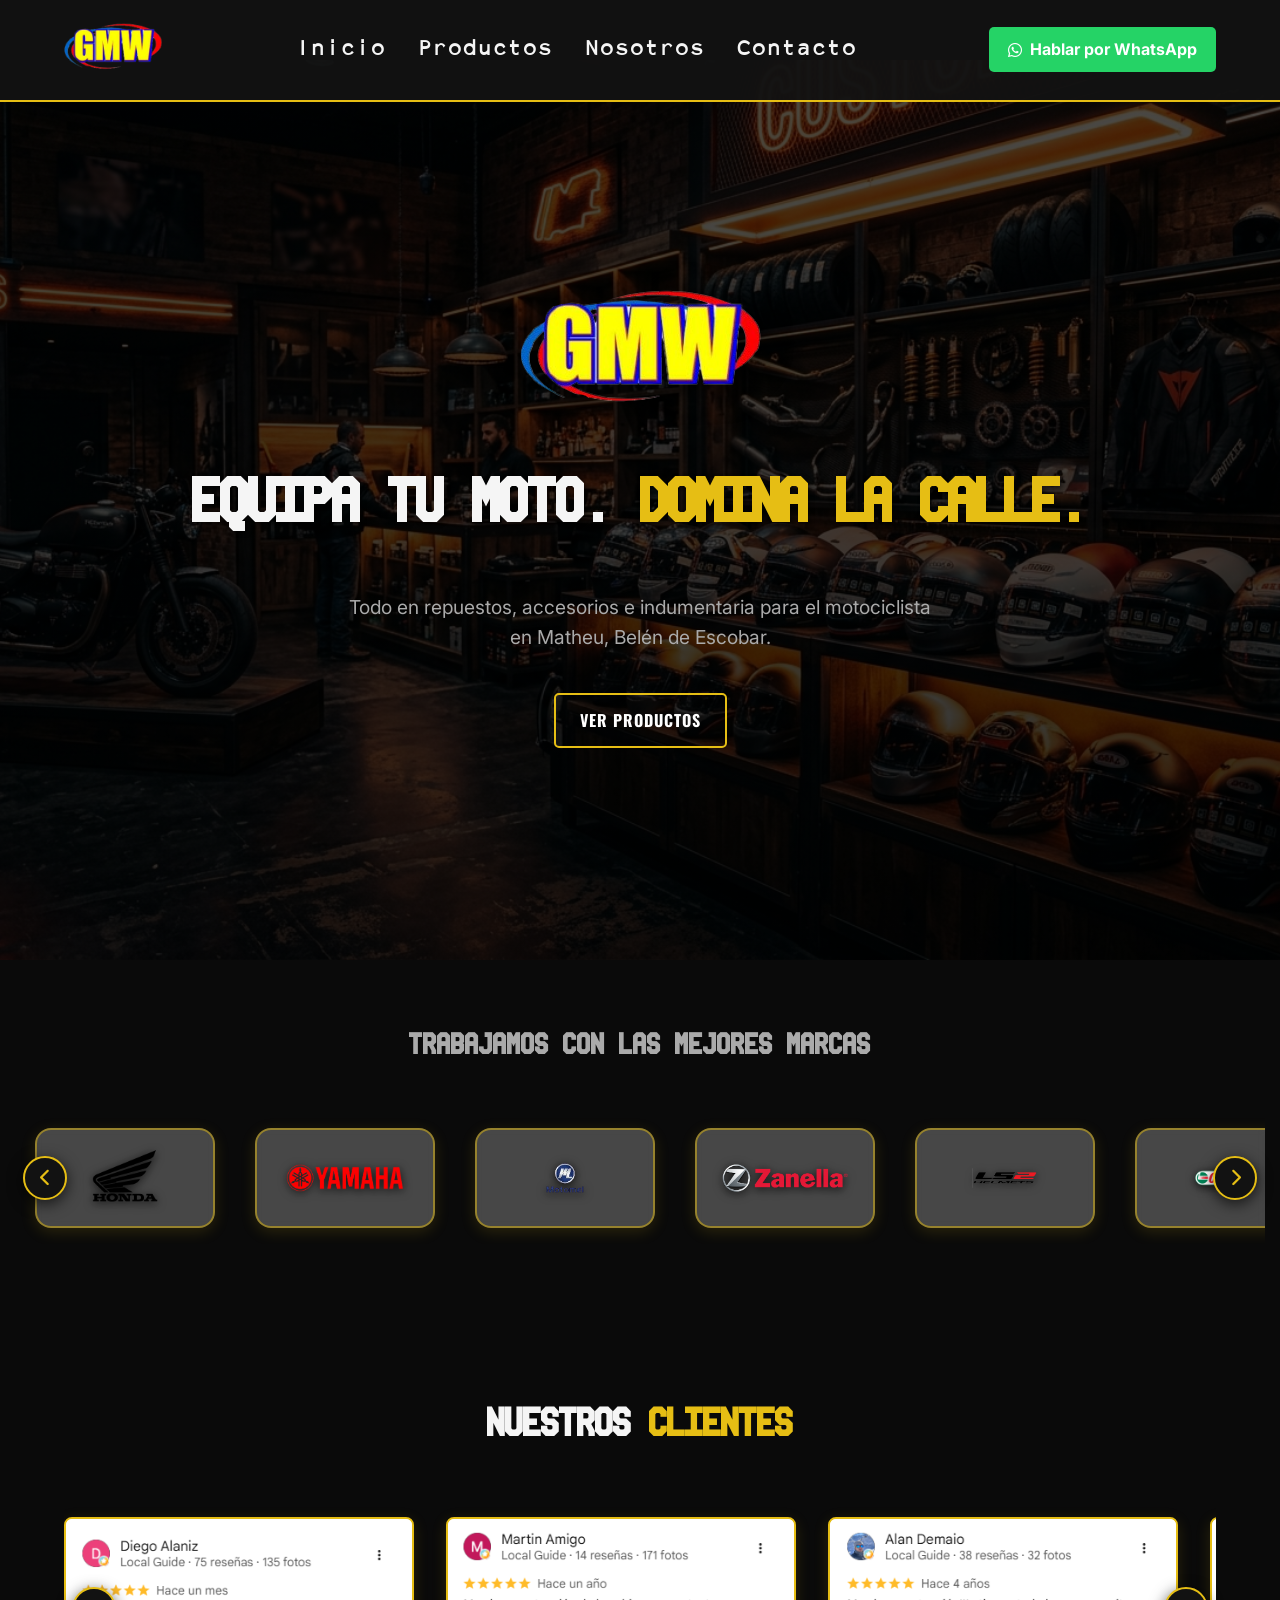
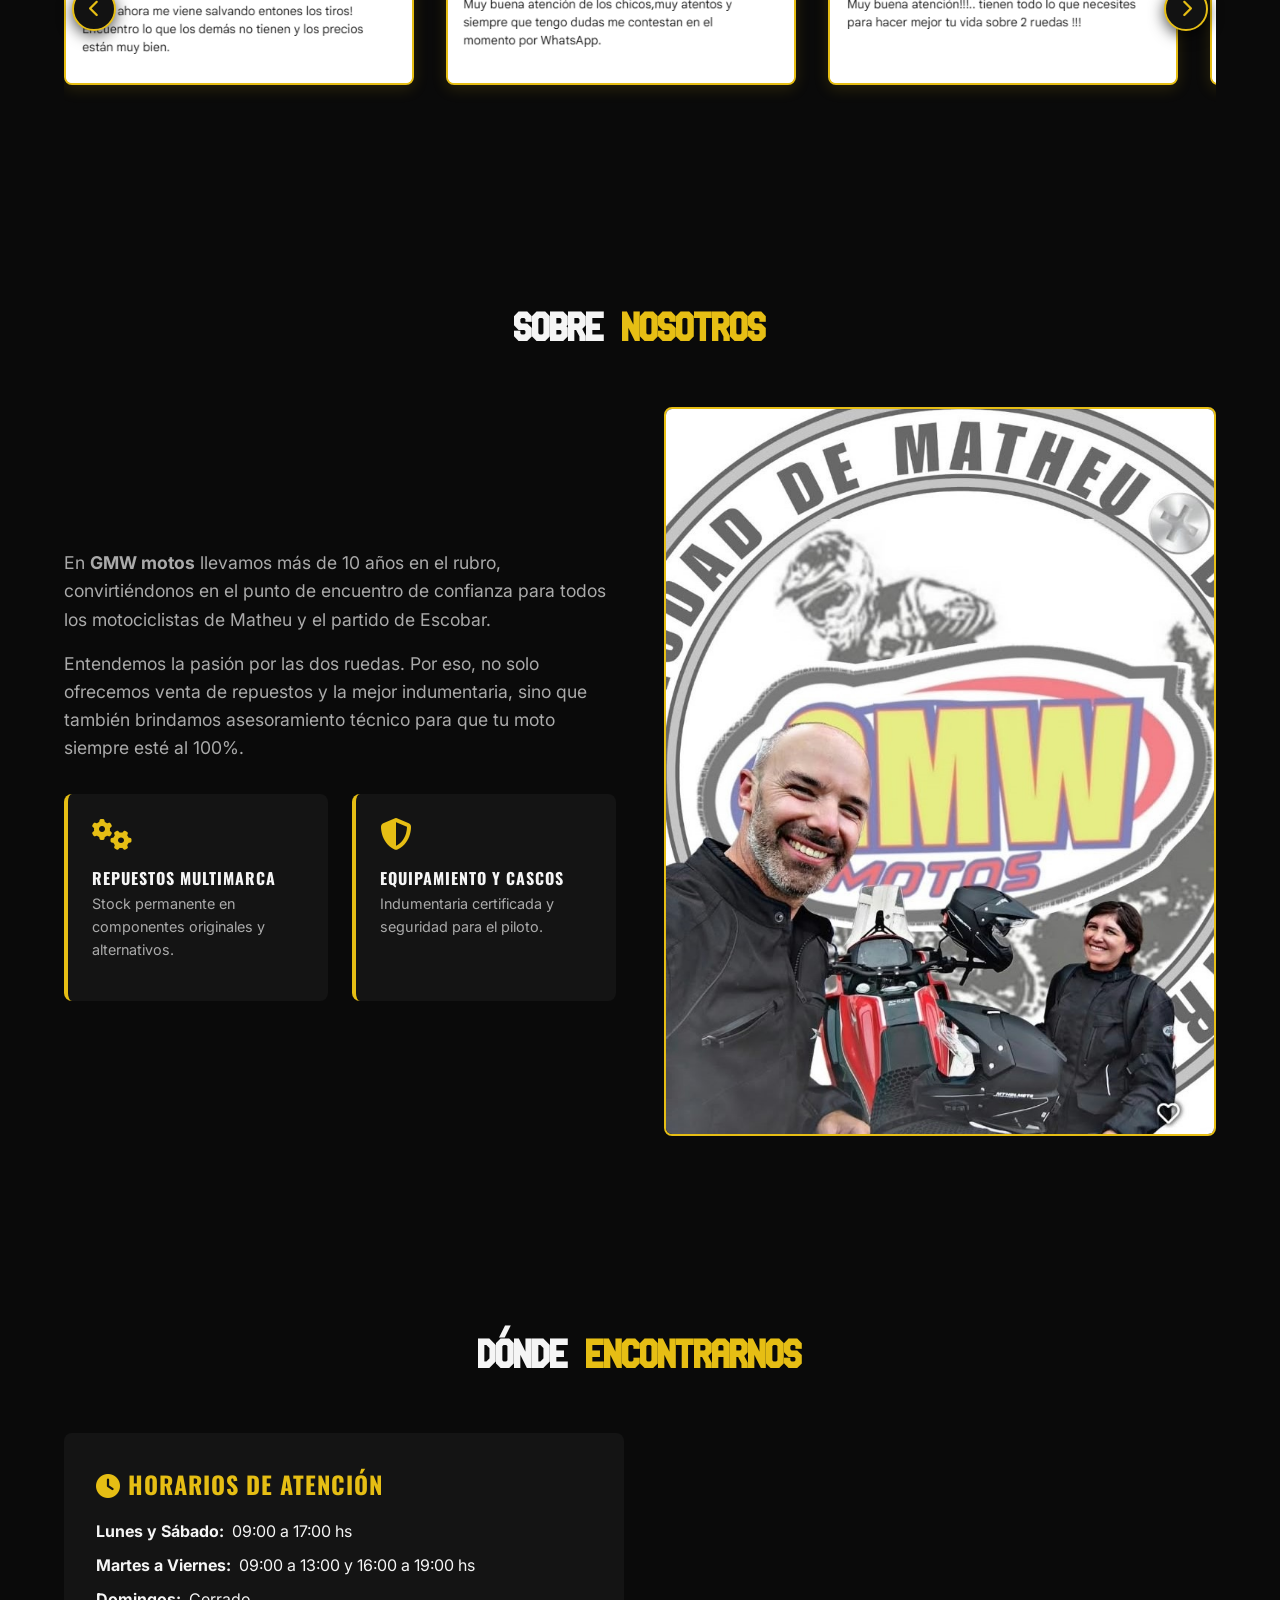
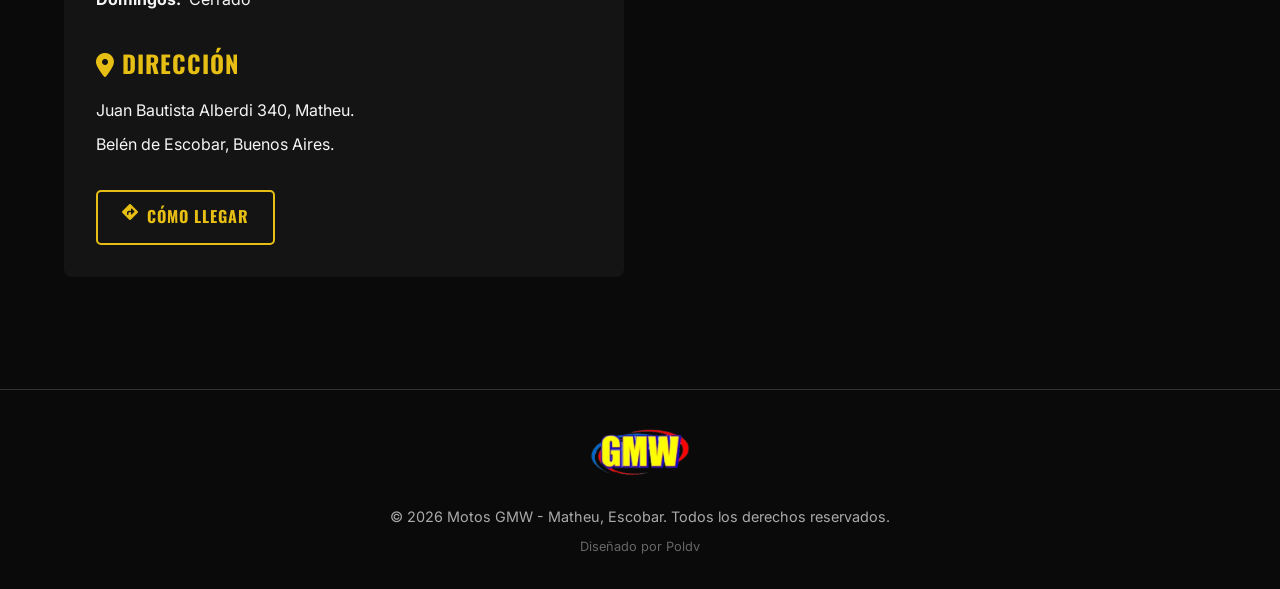
==== commit d527f9c9: "Actualizar primeros 3 combos con imagenes de fondo y precios reales" ====
--- a/index.html
+++ b/index.html
@@ -30,7 +30,7 @@
     <link rel="stylesheet" href="https://cdnjs.cloudflare.com/ajax/libs/font-awesome/6.4.0/css/all.min.css">
     
     <!-- Custom CSS -->
-    <link rel="stylesheet" href="css/styles.css?v=2">
+    <link rel="stylesheet" href="css/styles.css?v=3">
 </head>
 <body>
 
@@ -129,7 +129,7 @@
         <h2 class="section-title">SOBRE <span>NOSOTROS</span></h2>
         <div class="about-grid">
             <div class="about-text">
-                <p>En <strong>Motos GMW</strong> llevamos más de 10 años en el rubro, convirtiéndonos en el punto de encuentro de confianza para todos los motociclistas de Matheu y el partido de Escobar.</p>
+                <p>En <strong>GMW motos</strong> llevamos más de 10 años en el rubro, convirtiéndonos en el punto de encuentro de confianza para todos los motociclistas de Matheu y el partido de Escobar.</p>
                 <p>Entendemos la pasión por las dos ruedas. Por eso, no solo ofrecemos venta de repuestos y la mejor indumentaria, sino que también brindamos asesoramiento técnico para que tu moto siempre esté al 100%.</p>
                 <div class="about-features">
                     <div class="feature">
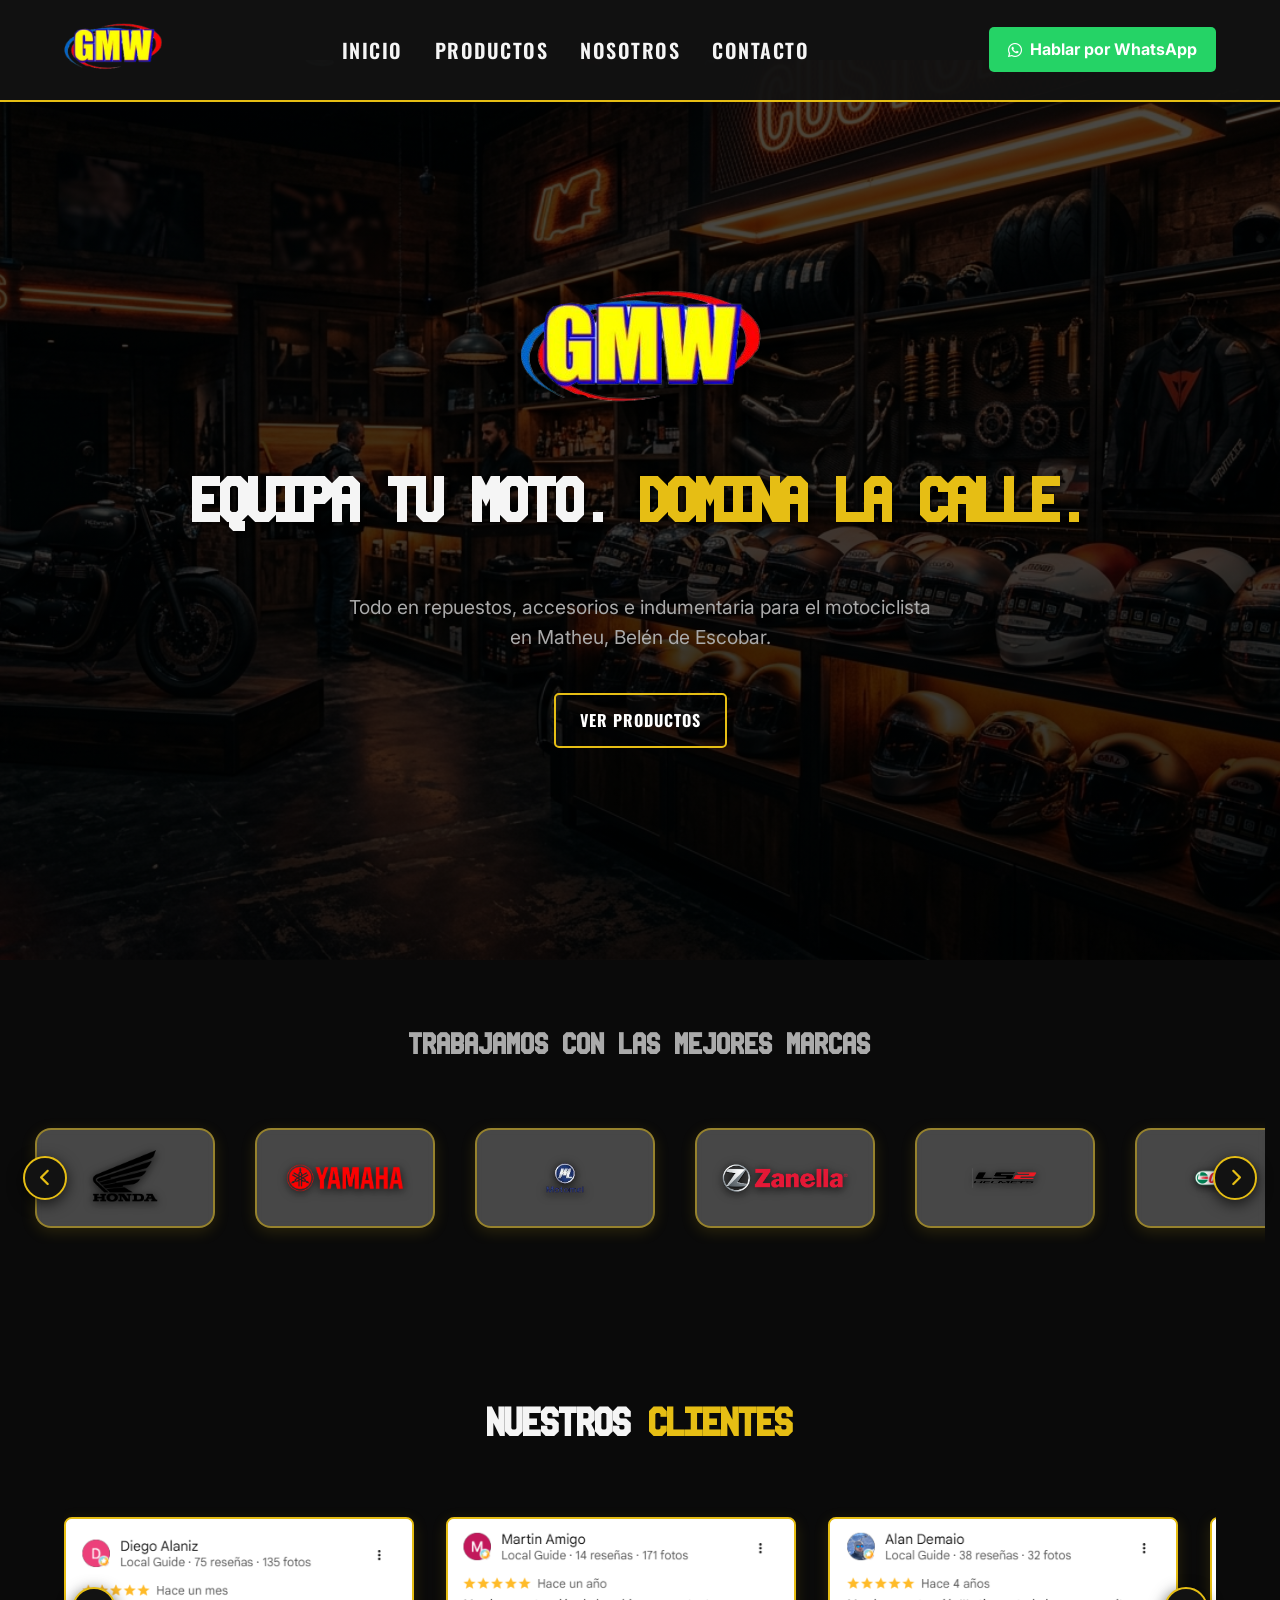
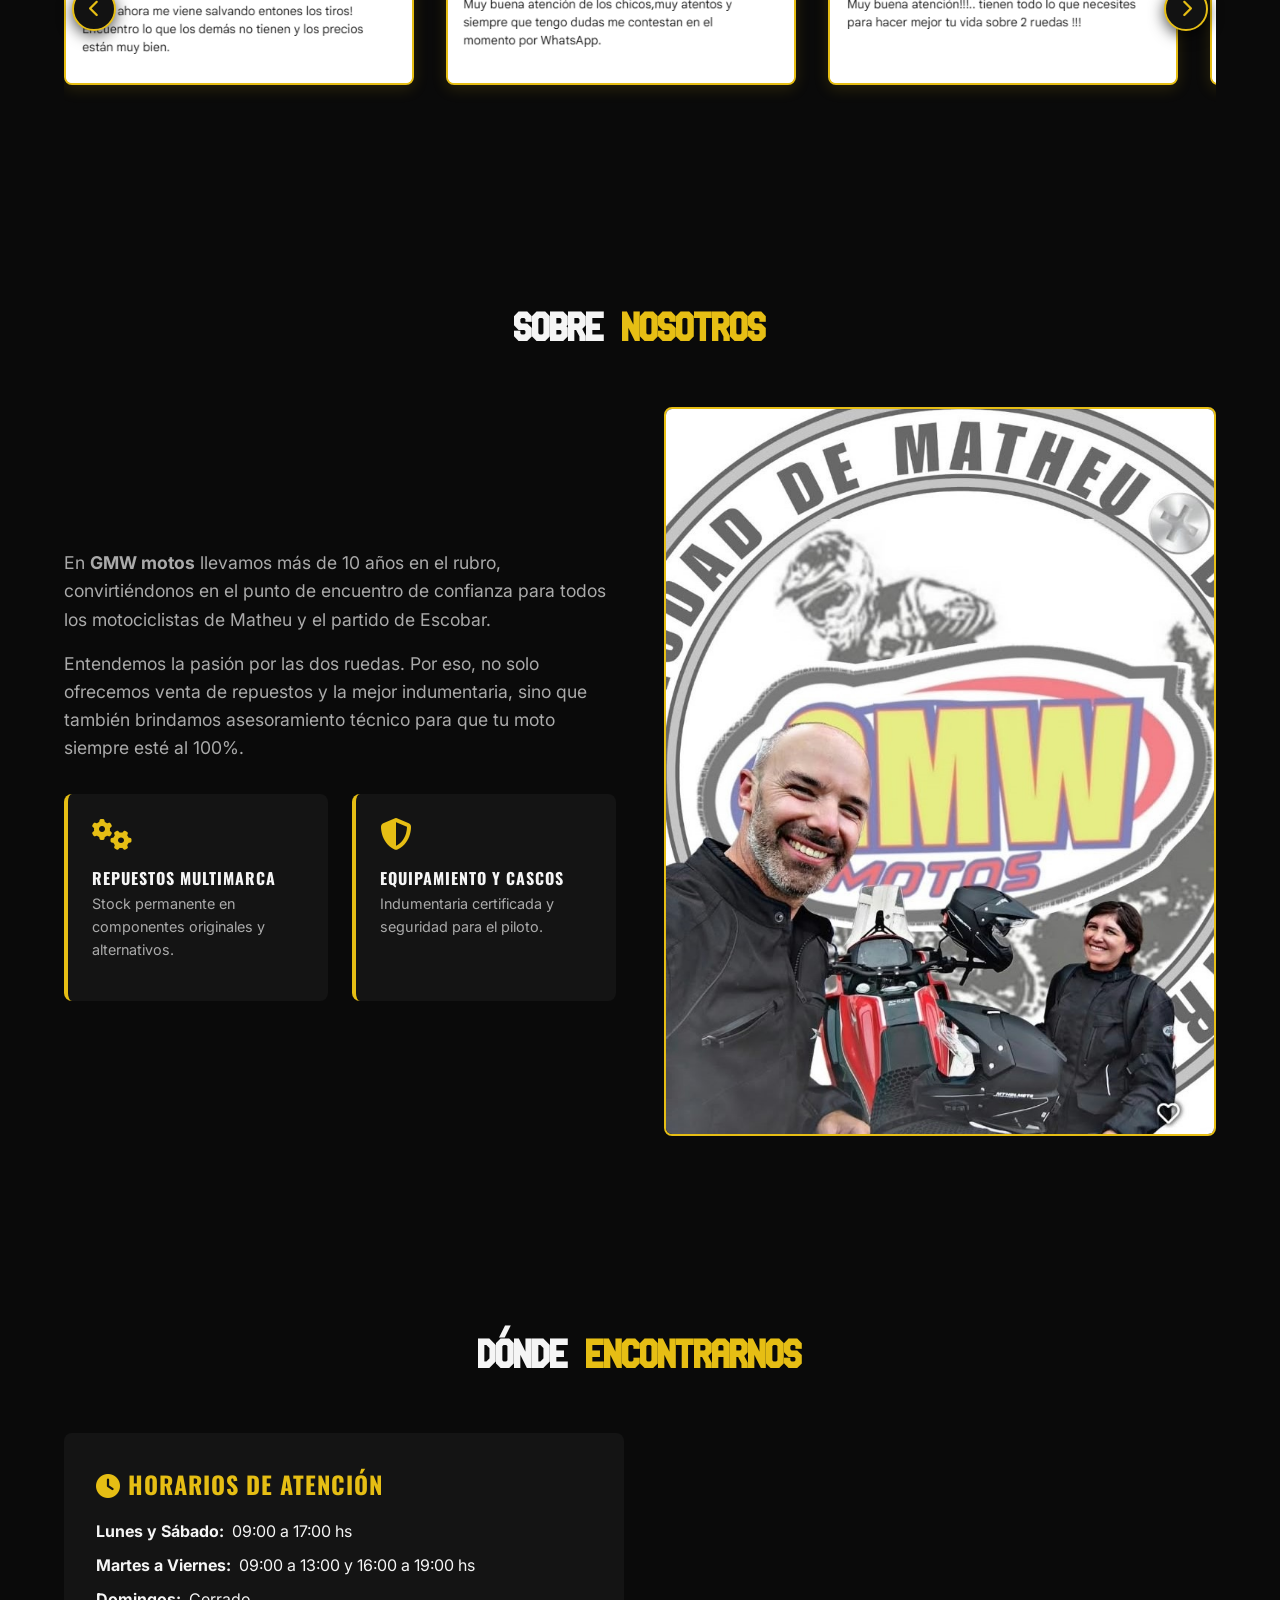
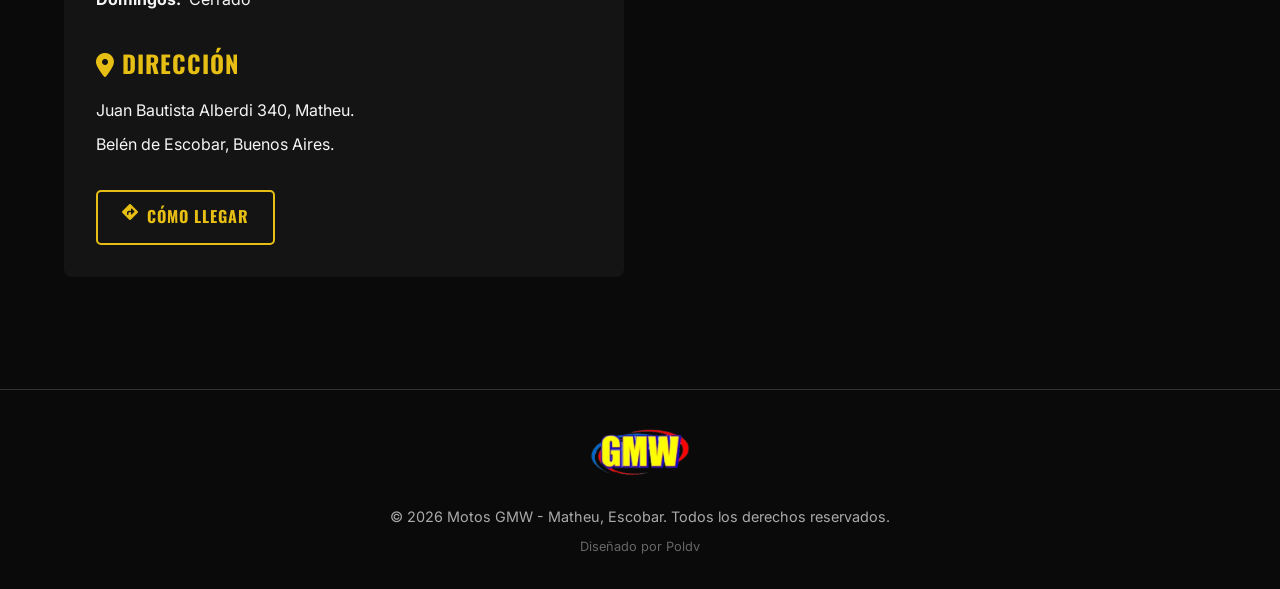
==== commit 10468a51: "Cambiar tipografia del navbar a Oswald en mayusculas coherente con botones" ====
--- a/index.html
+++ b/index.html
@@ -30,7 +30,7 @@
     <link rel="stylesheet" href="https://cdnjs.cloudflare.com/ajax/libs/font-awesome/6.4.0/css/all.min.css">
     
     <!-- Custom CSS -->
-    <link rel="stylesheet" href="css/styles.css?v=3">
+    <link rel="stylesheet" href="css/styles.css?v=5">
 </head>
 <body>
 
@@ -169,8 +169,8 @@
                 </a>
             </div>
             <div class="map-container">
-                <!-- Google Maps Iframe -->
-                <iframe src="https://www.google.com/maps/embed?pb=!1m18!1m12!1m3!1d3288.756306526848!2d-58.8252277!3d-34.3821035!2m3!1f0!2f0!3f0!3m2!1i1024!2i768!4f13.1!3m3!1m2!1s0x95bb619ca2483ad3%3A0x2a939f50e82c61ce!2sGMW%20motos!5e0!3m2!1ses-419!2sar!4v1714413123456!5m2!1ses-419!2sar" allowfullscreen="" loading="lazy" referrerpolicy="no-referrer-when-downgrade"></iframe>
+                <!-- Google Maps Iframe centrado en GMW MOTOS con marcador rojo -->
+                <iframe src="https://www.google.com/maps/embed?pb=!1m18!1m12!1m3!1d3288.946399432651!2d-58.82975272346747!3d-34.37799727303723!2m3!1f0!2f0!3f0!3m2!1i1024!2i768!4f13.1!3m3!1m2!1s0x95bb618b93c70f6d%3A0x782ffcc0566adbec!2sGMW%20MOTOS!5e0!3m2!1ses!2sar!4v1728945600000!5m2!1ses!2sar" allowfullscreen="" loading="lazy" referrerpolicy="no-referrer-when-downgrade"></iframe>
             </div>
         </div>
     </section>
--- a/css/styles.css
+++ b/css/styles.css
@@ -76,9 +76,11 @@
 
 .nav-links a {
     font-weight: 600;
-    font-size: 1.4rem;
-    transition: color 0.3s;
-    font-family: 'Elronet Monospace', sans-serif;
+    font-size: 1.25rem;
+    transition: color 0.3s ease, transform 0.2s ease;
+    font-family: 'Oswald', sans-serif;
+    text-transform: uppercase;
+    letter-spacing: 1.5px;
 }
 
 .nav-links a:hover {
